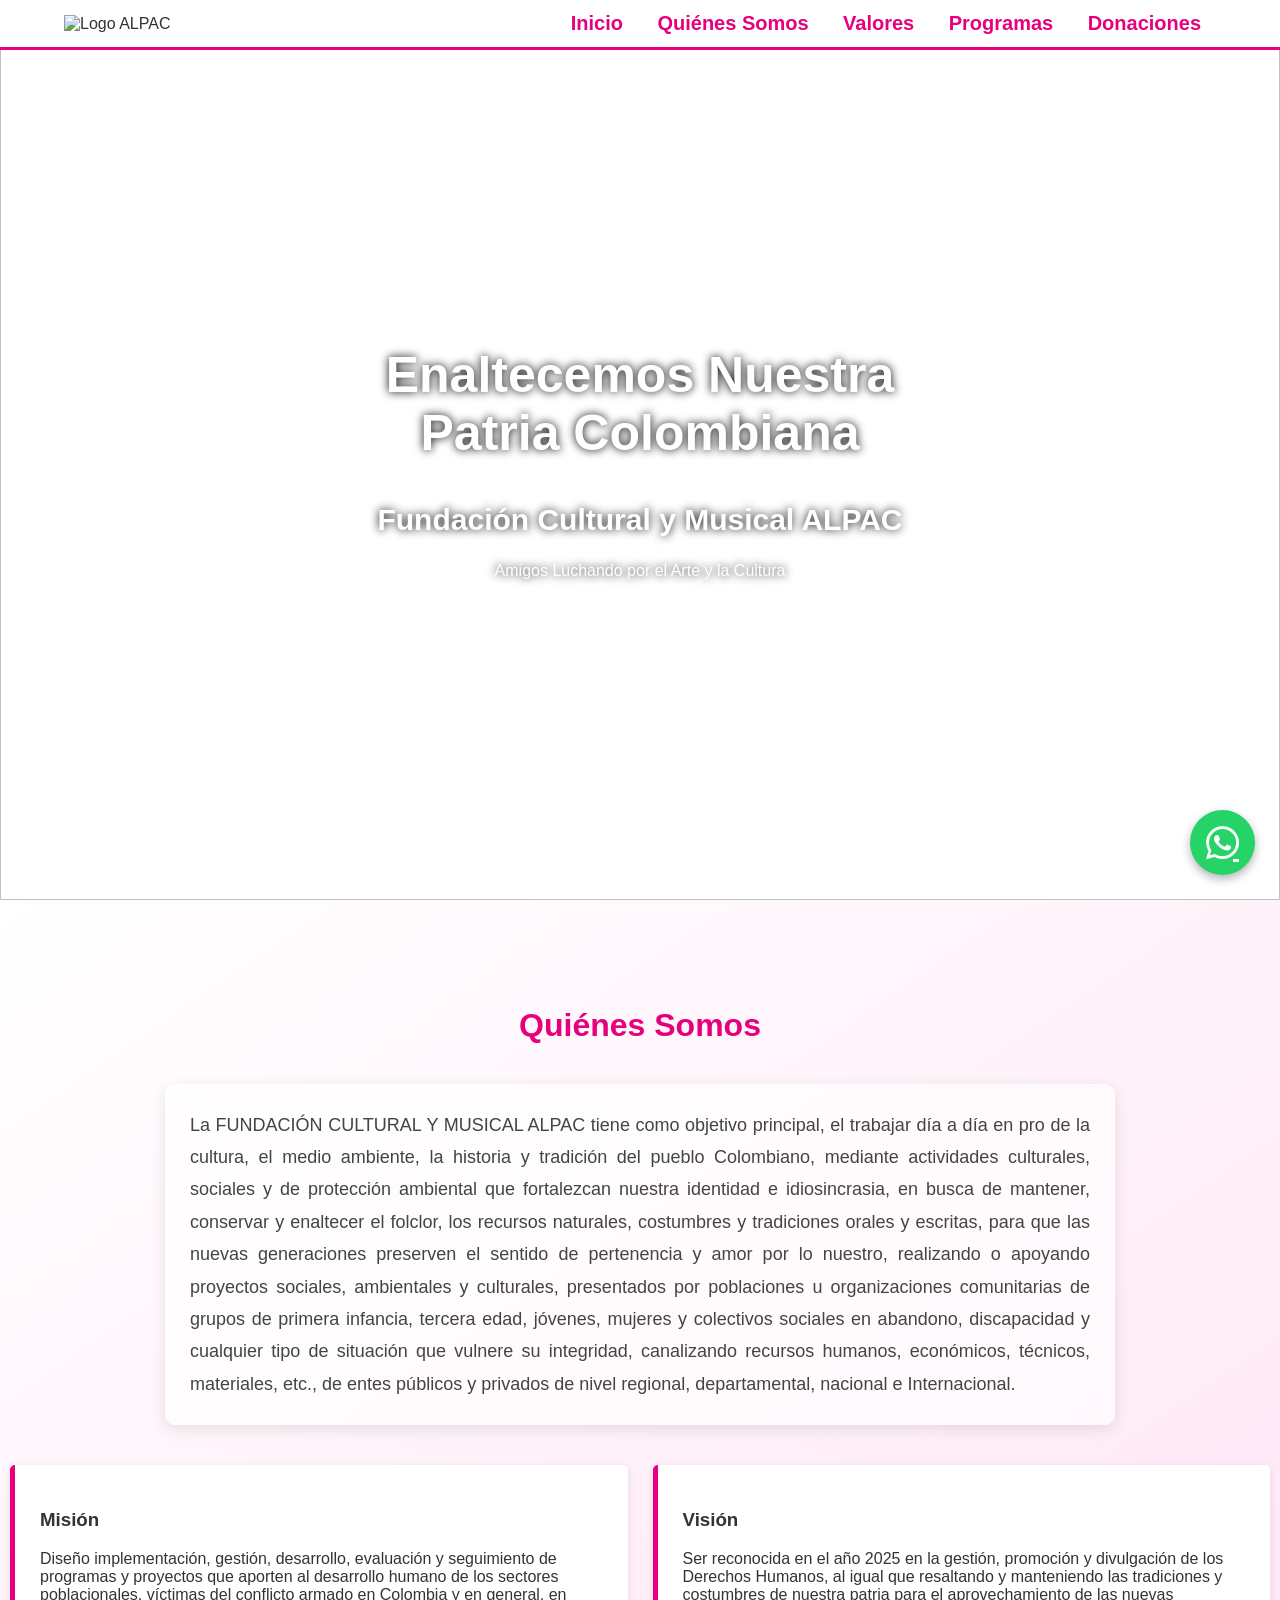
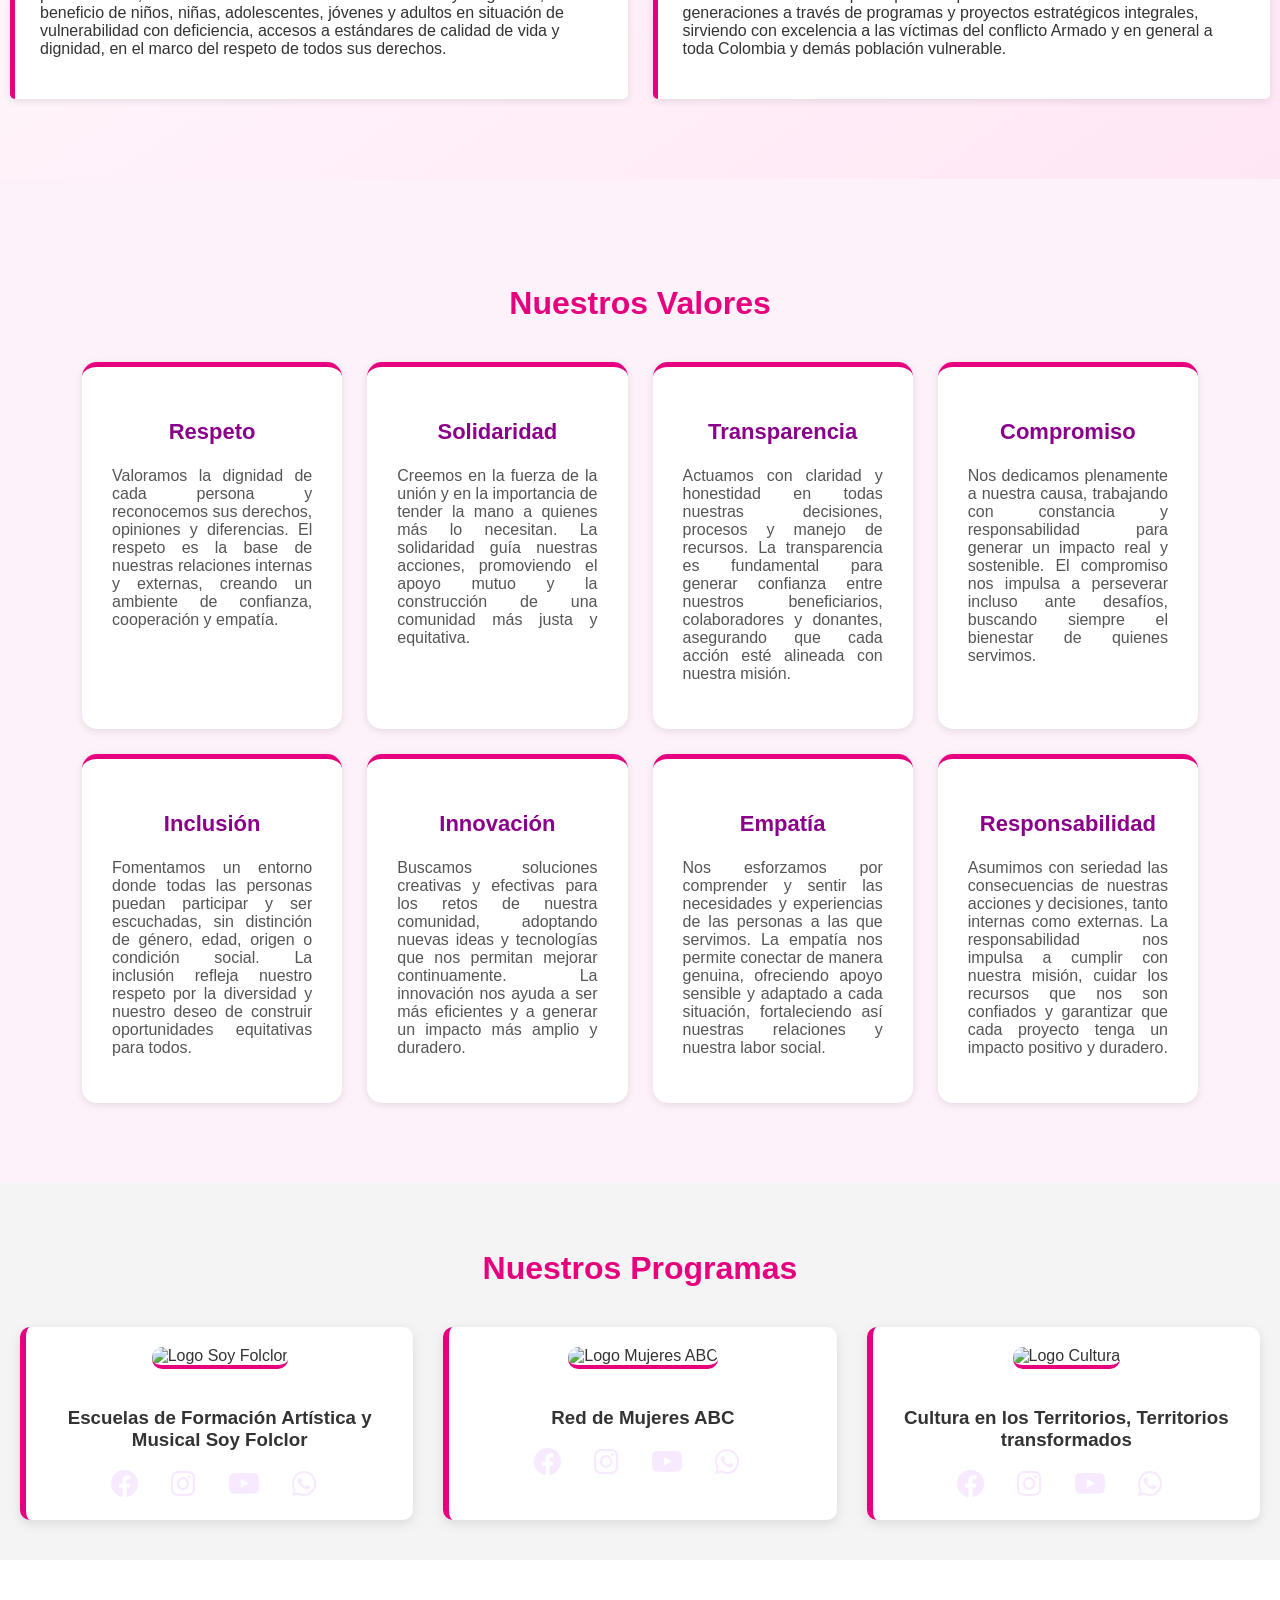
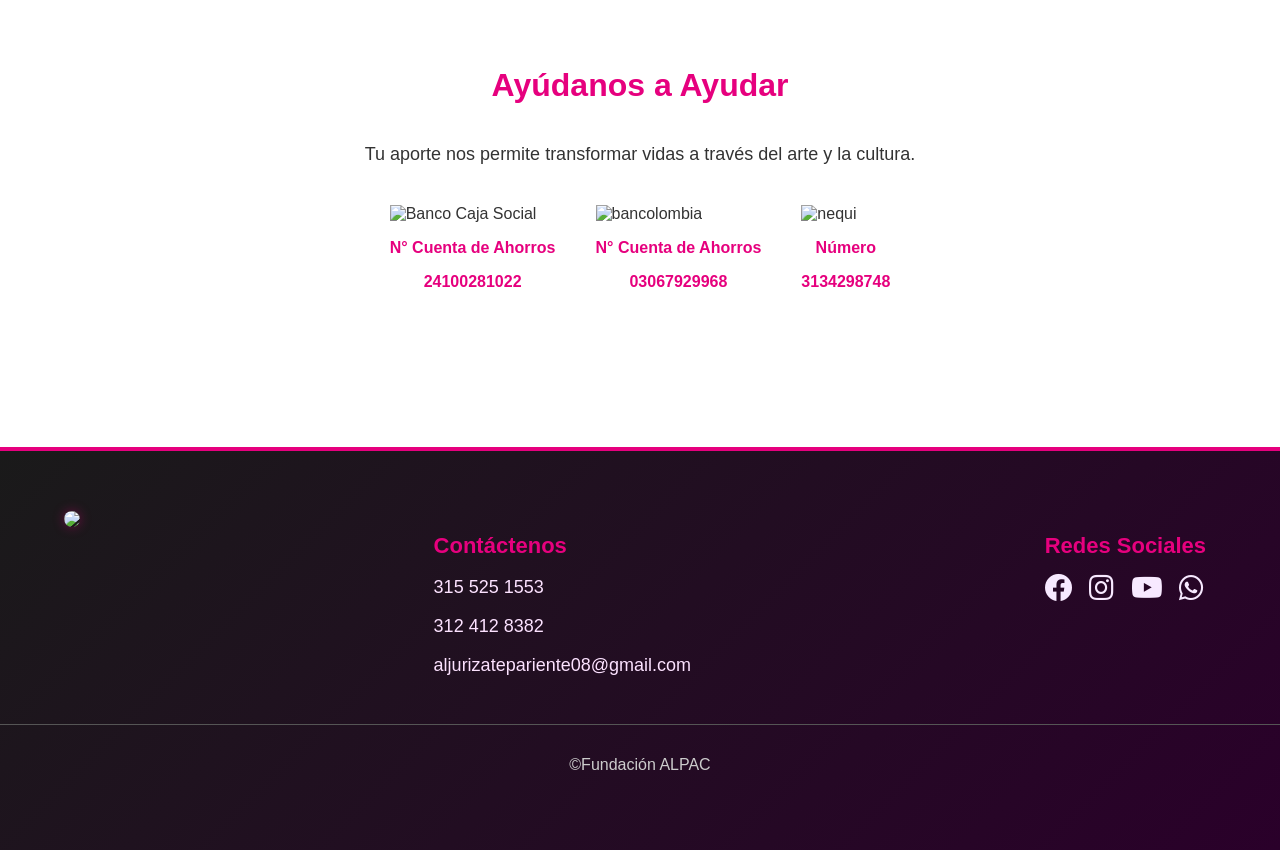
==== index.html @ 2940fb8e "Add files via upload" ====
<!DOCTYPE html>
<html lang="es">
<head>
    <meta charset="UTF-8">
    <title>Fundación Cultural y Musical ALPAC</title>

    <link rel="shortcut icon" href="imagenes/IMG-20240728-WA0086.jpg" type="image/x-icon">
    <link rel="stylesheet" href="css.css">
    <link rel="stylesheet" href="https://cdnjs.cloudflare.com/ajax/libs/font-awesome/5.15.4/css/all.min.css">
</head>

<body>

<!-- HEADER -->
<header class="header">
    <div class="container nav-container">
        <div class="nav-left">
            <img src="imagenes/logo.jpg" class="logo" alt="Logo ALPAC">
        </div>

        <nav>
            <a href="#hero">Inicio</a>
            <a href="#somos">Quiénes Somos</a>
            <a href="#valores">Valores</a>
            <a href="#programas">Programas</a>
            <a href="#donaciones">Donaciones</a>
        </nav>
    </div>
</header>

<!-- HERO ALPAC -->
<section id="hero" class="hero">
     <div class="slider">
        <div class="slide"><img src="Imagenes/foto1.jpg" alt=""></div>
        <div class="slide"><img src="Imagenes/foto2.jpg" alt=""></div>
        <div class="slide"><img src="Imagenes/foto3.jpg" alt=""></div>
        <div class="slide"><img src="Imagenes/foto4.jpg" alt=""></div>
        <div class="slide"><img src="Imagenes/foto5.jpg" alt=""></div>
        <div class="slide"><img src="Imagenes/foto6.jpg" alt=""></div>
    </div>

    <div class="hero-content">
        <h1>Enaltecemos Nuestra Patria Colombiana</h1>
        <h2>Fundación Cultural y Musical ALPAC</h2>
        <p>Amigos Luchando por el Arte y la Cultura</p>
    </div>
</section>

<!-- SOMOS ALPAC -->
<section id="somos" class="section">
    <div class="container">
        <h2 class="section-title">Quiénes Somos</h2>

        <p class="section-text">
            La FUNDACIÓN CULTURAL Y MUSICAL ALPAC tiene como objetivo principal, el trabajar día a día en pro de la cultura, el medio ambiente, la historia y tradición del pueblo Colombiano, mediante actividades culturales, sociales y de protección ambiental que fortalezcan nuestra identidad e idiosincrasia, en busca de mantener, conservar y enaltecer el folclor, los recursos naturales, costumbres y tradiciones orales y escritas, para que las nuevas generaciones preserven el sentido de pertenencia y amor por lo nuestro, realizando o apoyando proyectos sociales, ambientales y culturales, presentados por poblaciones u organizaciones comunitarias de grupos de primera infancia, tercera edad, jóvenes, mujeres y colectivos sociales en abandono, discapacidad y cualquier tipo de situación que vulnere su integridad, canalizando recursos humanos, económicos, técnicos, materiales, etc., de entes públicos y privados de nivel regional, departamental, nacional e Internacional.
        </p>
    </div>
    <div class="card-grid">
            <div class="card">
                <h3>Misión</h3>
                <p>Diseño implementación, gestión, desarrollo, evaluación y seguimiento de programas y proyectos que aporten al desarrollo humano de los sectores poblacionales, víctimas del conflicto armado en Colombia y en general, en beneficio de niños, niñas, adolescentes, jóvenes y adultos en situación de vulnerabilidad con deficiencia, accesos a estándares de calidad de vida y dignidad, en el marco del respeto de todos sus derechos.</p>
            </div>
            <div class="card">
                <h3>Visión</h3>
                <p>Ser reconocida en el año 2025 en la gestión, promoción y divulgación de los Derechos Humanos, al igual que resaltando y manteniendo las tradiciones y costumbres de nuestra patria para el aprovechamiento de las nuevas generaciones a través de  programas y proyectos estratégicos integrales, sirviendo con excelencia a las víctimas del conflicto Armado y en general a toda Colombia y demás población vulnerable.</p>
            </div>

            
    </div>
</section>

<!-- VALORES ALPAC -->
<section id="valores" class="section bg-light">
    <div class="container">
        <h2 class="section-title">Nuestros Valores</h2>

        <div class="card-grid">

            <div class="card">
                <h3>Respeto</h3>
                <p>Valoramos la dignidad de cada persona y reconocemos sus derechos, opiniones y diferencias. El respeto es la base de nuestras relaciones internas y externas, creando un ambiente de confianza, cooperación y empatía.</p>
            </div>

            <div class="card">
                <h3>Solidaridad</h3>
                <p>Creemos en la fuerza de la unión y en la importancia de tender la mano a quienes más lo necesitan. La solidaridad guía nuestras acciones, promoviendo el apoyo mutuo y la construcción de una comunidad más justa y equitativa.</p>
            </div>

            <div class="card">
                <h3>Transparencia</h3>
                <p>Actuamos con claridad y honestidad en todas nuestras decisiones, procesos y manejo de recursos. La transparencia es fundamental para generar confianza entre nuestros beneficiarios, colaboradores y donantes, asegurando que cada acción esté alineada con nuestra misión.</p>
            </div>

            <div class="card">
                <h3>Compromiso</h3>
                <p>Nos dedicamos plenamente a nuestra causa, trabajando con constancia y responsabilidad para generar un impacto real y sostenible. El compromiso nos impulsa a perseverar incluso ante desafíos, buscando siempre el bienestar de quienes servimos.</p>
            </div>

            <div class="card">
                <h3>Inclusión</h3>
                <p>Fomentamos un entorno donde todas las personas puedan participar y ser escuchadas, sin distinción de género, edad, origen o condición social. La inclusión refleja nuestro respeto por la diversidad y nuestro deseo de construir oportunidades equitativas para todos.</p>
            </div>

            <div class="card">
                <h3>Innovación</h3>
                <p>Buscamos soluciones creativas y efectivas para los retos de nuestra comunidad, adoptando nuevas ideas y tecnologías que nos permitan mejorar continuamente. La innovación nos ayuda a ser más eficientes y a generar un impacto más amplio y duradero.</p>
            </div>

            <div class="card">
                <h3>Empatía</h3>
                <p>Nos esforzamos por comprender y sentir las necesidades y experiencias de las personas a las que servimos. La empatía nos permite conectar de manera genuina, ofreciendo apoyo sensible y adaptado a cada situación, fortaleciendo así nuestras relaciones y nuestra labor social.</p>
            </div>

            <div class="card">
                <h3>Responsabilidad</h3>
                <p>Asumimos con seriedad las consecuencias de nuestras acciones y decisiones, tanto internas como externas. La responsabilidad nos impulsa a cumplir con nuestra misión, cuidar los recursos que nos son confiados y garantizar que cada proyecto tenga un impacto positivo y duradero.</p>
            </div>

        </div>
    </div>
</section>

<!-- Programas -->
<section id="programas" class="section bg-light">
    <h2 class="section-title">Nuestros Programas</h2>
    <div class="card-grid">

        <div class="card">
            <img src="imagenes/soyfolclor.jpg" alt="Logo Soy Folclor" class="programa-logo">
            <h3>Escuelas de Formación Artística y Musical Soy Folclor</h3>
            <div class="social-icons">
                <a href="https://www.facebook.com/people/SoyFolclor/100065532488056/" target="_blank"><i class="fab fa-facebook"></i></a>
                <a href="https://www.instagram.com/soyfolclor/" target="_blank"><i class="fab fa-instagram"></i></a>
                <a href="https://www.youtube.com/@fundacionculturalymusicala6155" target="_blank"><i class="fab fa-youtube"></i></a>
                <a href="https://wa.me/3155251553?text=Hola" target="_blank"><i class="fab fa-whatsapp"></i></a>
            </div>
        </div>
        <div class="card">
            <img src="imagenes/MUJERESABC.jpeg" alt="Logo Mujeres ABC" class="programa-logo">
            <h3>Red de Mujeres ABC</h3>
            <div class="social-icons">
                <a href="https://www.facebook.com/reddemujeresabc" target="_blank"><i class="fab fa-facebook"></i></a>
                <a href="https://www.instagram.com/milenatorrespaez" target="_blank"><i class="fab fa-instagram"></i></a>
                <a href="https://www.youtube.com/@fundacionculturalymusicala6155" target="_blank"><i class="fab fa-youtube"></i></a>
                <a href="https://wa.me/3124128382?text=Hola" target="_blank"><i class="fab fa-whatsapp"></i></a>
            </div>
        </div>

        <div class="card">
            <img src="imagenes/cultura.jpeg" alt="Logo Cultura" class="programa-logo">
            <h3>Cultura en los Territorios, Territorios transformados</h3>
            <div class="social-icons">
                <a href="https://www.facebook.com/fundacionalpac/" target="_blank"><i class="fab fa-facebook"></i></a>
                <a href="https://www.instagram.com/fundacionalpac/c" target="_blank"><i class="fab fa-instagram"></i></a>
                <a href="https://www.youtube.com/@fundacionculturalymusicala6155" target="_blank"><i class="fab fa-youtube"></i></a>
                <a href="https://wa.me/3155251553?text=Hola" target="_blank"><i class="fab fa-whatsapp"></i></a>
            </div>
        </div>
    </div>
    </div>
</section>



<!-- DONACIONES -->
<section id="donaciones" class="section">
    <div class="container">
        <h2 class="section-title">Ayúdanos a Ayudar</h2>

        <p class="donar-text">Tu aporte nos permite transformar vidas a través del arte y la cultura.</p>

        <div class="donaciones-grid">

            <a class="donar-option">
                <img src="imagenes/banco.png" alt="Banco Caja Social">
                <p>N° Cuenta de Ahorros</p>
                <p>24100281022</p>
            </a>

            <a class="donar-option">
                <img src="imagenes/bancolombia.jpg" alt="bancolombia">
                <p>N° Cuenta de Ahorros</p>
                <p>03067929968</p>
            </a>

            <a class="donar-option">
                <img src="imagenes/nequi.jpg" alt="nequi">
                <p>Número</p>
                <p>3134298748</p>
            </a>

        </div>
    </div>
</section>

<!-- FOOTER ALPAC -->
<footer class="footer">
    <div class="container footer-grid">
        
        <div class="footer-block">
            <img src="imagenes/logo.jpg" class="footer-logo">
        </div>

        <div class="footer-block">
            <h3>Contáctenos</h3>
            <p>315 525 1553</p>
            <p>312 412 8382</p>
            <p><a href="mailto:aljurizatepariente08@gmail.com">aljurizatepariente08@gmail.com</a></p>
        </div>

        <div class="footer-block">
            <h3>Redes Sociales</h3>
            <div class="social-icons">
                <a href="https://www.facebook.com/fundacionalpac/" target="_blank"><i class="fab fa-facebook"></i></a>
                <a href="https://www.instagram.com/fundacionalpac/c" target="_blank"><i class="fab fa-instagram"></i></a>
                <a href="https://www.youtube.com/@fundacionculturalymusicala6155" target="_blank"><i class="fab fa-youtube"></i></a>
                <a href="https://wa.me/3155251553?text=Hola" target="_blank"><i class="fab fa-whatsapp"></i></a>
            </div>
        </div>

    </div>

    <div class="footer-bottom">
        <p>©Fundación ALPAC</p>
    </div>
    <a href="https://wa.me/3155251553?text=Hola%20quiero%20más%20información" 
   class="whatsapp-float" target="_blank">
    <i class="fab fa-whatsapp"></i>
    </a>
</footer>

</body>
</html>
---- css.css ----
/* === ESTILOS ALPAC - ESQUEMA FUXIA === */

/* General */
body {
    margin: 0;
    font-family: Arial, sans-serif;
    color: #333;
}

.container {
    width: 90%;
    max-width: 1200px;
    margin: auto;
}

.section {
    padding: 80px 0;
    scroll-margin-top: 100px;
}

.bg-light {
    background: #F4F4F4;
}

/* --- HEADER --- */
.header {
    background: white;
    border-bottom: 3px solid #E6007E; /* fucsia */
    position: fixed;
    width: 100%;
    z-index: 1000;
}

.nav-container {
    display: flex;
    justify-content: space-between;
    align-items: center;
    padding: 12px 0;
}

.nav-left {
    display: flex;
    align-items: center;
}

.logo {
    width: 40vw;
    max-width: 200px;
}

.title {
    font-size: 20px;
    font-weight: bold;
    color: #E6007E; /* fucsia */
}

/* --- NAV --- */
nav a {
    margin: 0 15px;
    text-decoration: none;
    color: #E6007E; /* fucsia */
    font-weight: bold;
    font-size: 20px;
}

/* --- Buttons --- */
.btn-header, .btn-hero {
    padding: 10px 20px;
    background: #E6007E; /* fucsia */
    color: #FFF; /* texto blanco */
    font-weight: bold;
    border-radius: 5px;
    text-decoration: none;
}

/* --- HERO --- */
.hero {
    position: relative;
    height: 100vh;
    overflow: hidden;
}

.hero-video {
    position: absolute;
    top: 50%;
    left: 50%;
    width: 100%;
    height: 100%;
    object-fit: cover; /* Ajusta el video al tamaño del contenedor */
    transform: translate(-50%, -50%);
    z-index: 0; /* Detrás del contenido */
}

.hero-content {
    position: relative;
    z-index: 1; /* Encima del video */
    text-shadow: 2px 2px 5px #8B008B;
}

.hero h1 {
    font-size: 50px;
}

.hero h2 {
    font-size: 30px;
}

.btn-hero {
    margin-top: 25px;
    font-size: 18px;
}

/* --- TITULOS --- */
.section-title {
    text-align: center;
    font-size: 32px;
    color: #E6007E; /* fucsia */
    margin-bottom: 40px;
}

/* --- VALORES (CARDS) --- */
.card-grid {
    display: grid;
    grid-template-columns: repeat(auto-fit, minmax(250px, 1fr));
    gap: 25px;
}

.card {
    background: white;
    padding: 25px;
    border-left: 8px solid #E6007E; /* fucsia */
    border-radius: 5px;
    box-shadow: 0 2px 8px rgba(0,0,0,0.1);
}

/* --- PROGRAMAS --- */
/* Contenedor principal */
#nuestros-programas {
    color: #fff;
    text-align: center;
    background-color: #8B008B; /* violeta oscuro */
    padding: 60px 20px;
}

/* Contenedor interno */
#nuestros-programas .container {
    max-width: 1200px;
    margin: 0 auto;
    display: flex;
    flex-direction: column;
    gap: 40px;
}

/* Título principal */
#nuestros-programas h2 {
    font-size: 3.5em;
    color: #E6007E; /* fucsia */
    margin-bottom: 40px;
    font-family: 'Protest Guerrilla', sans-serif;
}

/* Subtítulos */
#nuestros-programas h3 {
    font-size: 2em;
    color: #8B008B; /* violeta */
    margin-bottom: 20px;
    font-family: 'Reboto', sans-serif;
}

/* Párrafos */
#nuestros-programas p {
    font-size: 1.2em;
    color: #FFF; /* blanco */
    line-height: 1.8em;
    text-align: justify;
    margin-bottom: 20px;
}

/* Contenedor que alinea las tarjetas en fila */
#programas {
    background-color: #F4F4F4; /* gris claro */
    padding: 40px 20px;
}

#programas .card-grid {
    display: grid;
    grid-template-columns: repeat(auto-fit, minmax(280px, 1fr));
    gap: 30px;
}

/* Cada tarjeta */
#programas .card {
    background: white;
    border-radius: 10px;
    box-shadow: 0 4px 12px rgba(0,0,0,0.1);
    padding: 20px;
    display: flex;
    flex-direction: column;
    align-items: center;
    text-align: center;
    transition: transform 0.3s ease, box-shadow 0.3s ease;
    cursor: pointer;
    min-width: 300px;
    border-left: 6px solid #E6007E; /* fucsia */
}

/* Efecto hover para dar interactividad */
#programas .card:hover {
    transform: translateY(-8px);
    box-shadow: 0 8px 20px rgba(230,0,126,0.3); /* sombra fucsia */
}

/* Imagen en la tarjeta */
#programas .card img {
    max-width: 100%;
    height: auto;
    max-height: 280px;
    margin-bottom: 20px;
    border-bottom: 4px solid #E6007E; /* fucsia */
    border-radius: 10px;
}

/* Título de la tarjeta */
#programas .card h2 {
    font-size: 1.4rem;
    color: #E6007E; /* fucsia */
    margin-bottom: 15px;
}

/* Contenedor de iconos sociales */
#programas .social-icons {
    display: flex;
    justify-content: center;
    gap: 20px;
}

/* Iconos */
#programas .social-icons a {
    color: #8B008B; /* violeta */
    font-size: 24px;
    transition: color 0.3s ease;
}

#programas .social-icons a:hover {
    color: #E6007E; /* fucsia */
}

/* --- DONACIONES --- */
.donar-text {
    text-align: center;
    font-size: 18px;
    margin-bottom: 40px;
}

.donaciones-grid {
    display: flex;
    justify-content: center;
    gap: 40px;
    flex-wrap: wrap;
}

.donar-option img {
    width: 160px;
}

.donar-option p {
    text-align: center;
    font-weight: bold;
    color: #E6007E; /* fucsia */
}

/* --- FOOTER --- */
.footer {
    background: linear-gradient(135deg, #1a1a1a, #2a002a);
    color: #f7e9ff;
    padding: 60px 0;
    margin-top: 60px;
    border-top: 4px solid #E6007E;
}

.footer-grid {
    display: flex;
    justify-content: space-between;
    flex-wrap: wrap;
    gap: 40px;
}

.footer-block h3 {
    color: #E6007E;
    font-size: 22px;
    margin-bottom: 15px;
}

.footer-block p,
.footer-block a {
    font-size: 18px;
    color: #fce2ff;  /* más claro y visible */
    text-decoration: none;
}

.footer-block a:hover {
    color: #ffffff;
    text-decoration: underline;
}

.footer-logo {
    width: 180px;
    border-radius: 10px;
    box-shadow: 0px 0px 12px rgba(230, 0, 126, 0.4);
}

.social-icons i {
    font-size: 28px;
    margin-right: 12px;
    color: #f7e9ff;
    transition: 0.3s ease;
}

.social-icons i:hover {
    color: #E6007E;
    transform: scale(1.2);
}

/* Línea inferior */
.footer-bottom {
    text-align: center;
    margin-top: 30px;
    border-top: 1px solid #555;
    padding-top: 15px;
    color: #ccc;
    font-size: 16px;
}

.slider {
    position: absolute;
    top: 0;
    left: 0;
    width: 100%;
    height: 100%;
    display: flex;
    animation: slide 18s infinite;
}

.slide {
    min-width: 100%;
    height: 100%;
}

.slide img {
    width: 100%;
    height: 100%;
    object-fit: cover;
}

/* Animación del slider */
@keyframes slide {
    0%   { transform: translateX(0%); }
    16.66%  { transform: translateX(-100%); }
    33.33%  { transform: translateX(-200%); }
    50%  { transform: translateX(-300%); }
    66.66%  { transform: translateX(-400%); }
    83.33%  { transform: translateX(-500%); }
    100% { transform: translateX(0%); }
}

/* Texto encima */
.hero-content {
    position: absolute;
    top: 50%;
    left: 50%;
    transform: translate(-50%, -50%);
    text-align: center;
    color: white;
    text-shadow: 0 0 10px black;
}

/* BOTÓN WHATSAPP FLOTANTE */
.whatsapp-float {
    position: fixed;
    width: 65px;
    height: 65px;
    bottom: 25px;
    right: 25px;
    background-color: #25D366;
    color: white;
    border-radius: 50%;
    text-align: center;
    font-size: 38px;
    display: flex;
    justify-content: center;
    align-items: center;
    box-shadow: 0px 4px 10px rgba(0,0,0,0.3);
    z-index: 999;
    transition: transform 0.3s ease, box-shadow 0.3s ease;
}

.whatsapp-float:hover {
    transform: scale(1.12);
    box-shadow: 0 0 15px rgba(37,211,102,0.7);
}

#somos {
    background: linear-gradient(to bottom right, #fff, #ffe6f5);
    padding: 80px 10px;
}

#somos .section-text {
    font-size: 18px;
    line-height: 1.8;
    text-align: justify;
    max-width: 900px;
    margin: auto;
    color: #444;
    background: rgba(255,255,255,0.7);
    padding: 25px;
    border-radius: 10px;
    box-shadow: 0 4px 15px rgba(0,0,0,0.1);
}

#somos .card-grid {
    margin-top: 40px;
}

#somos .card {
    border-left: 5px solid #E6007E;
    transition: transform .3s ease, box-shadow .3s ease;
}

#somos .card:hover {
    transform: translateY(-6px);
    box-shadow: 0 10px 20px rgba(230,0,126,0.3);
}


#valores {
    background: #fdf2fa;
    padding: 80px 20px;
}

#valores .card-grid {
    grid-template-columns: repeat(auto-fit, minmax(260px, 1fr));
}

#valores .card {
    border-left: none;
    border-top: 5px solid #E6007E;
    border-radius: 15px;
    padding: 30px;
    transition: all .3s ease;
    background: white;
}

#valores .card h3 {
    color: #8B008B;
    text-align: center;
    font-size: 22px;
}

#valores .card p {
    text-align: justify;
    color: #555;
}

#valores .card:hover {
    transform: translateY(-8px) scale(1.03);
    box-shadow: 0 10px 25px rgba(230,0,126,0.3);
}

/* Para tablets y móviles */
@media (max-width: 768px) {
    nav a {
        font-size: 16px;
        margin: 0 10px;
    }

    .hero h1 {
        font-size: 36px;
    }

    .hero h2 {
        font-size: 24px;
    }

    .card-grid {
        grid-template-columns: 1fr; /* tarjetas en columna */
        gap: 20px;
    }

    .nav-container {
        flex-direction: column;
        align-items: flex-start;
    }
}


/* Para móviles pequeños */
@media (max-width: 480px) {
    .btn-header, .btn-hero {
        padding: 8px 16px;
        font-size: 14px;
    }

    .section-title {
        font-size: 24px;
    }

    .hero h1 {
        font-size: 28px;
    }

    .hero h2 {
        font-size: 18px;
    }
}
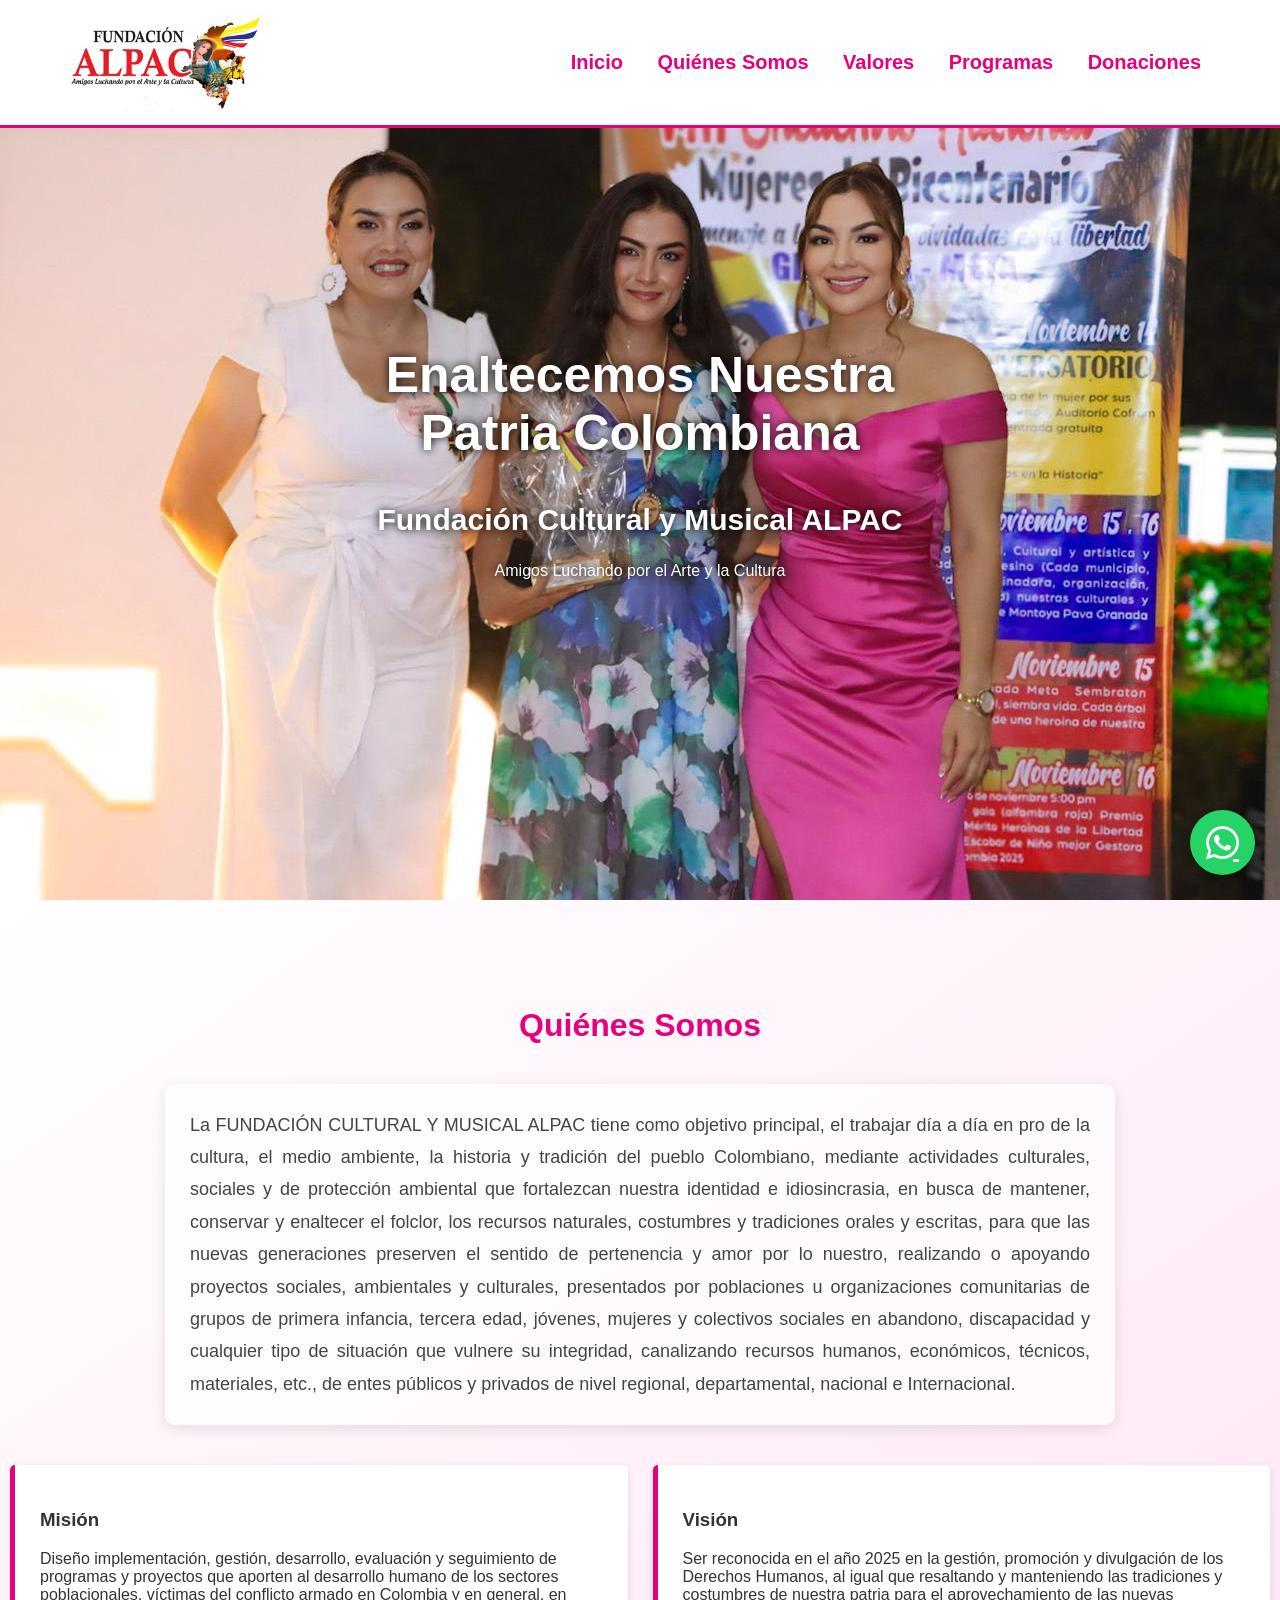
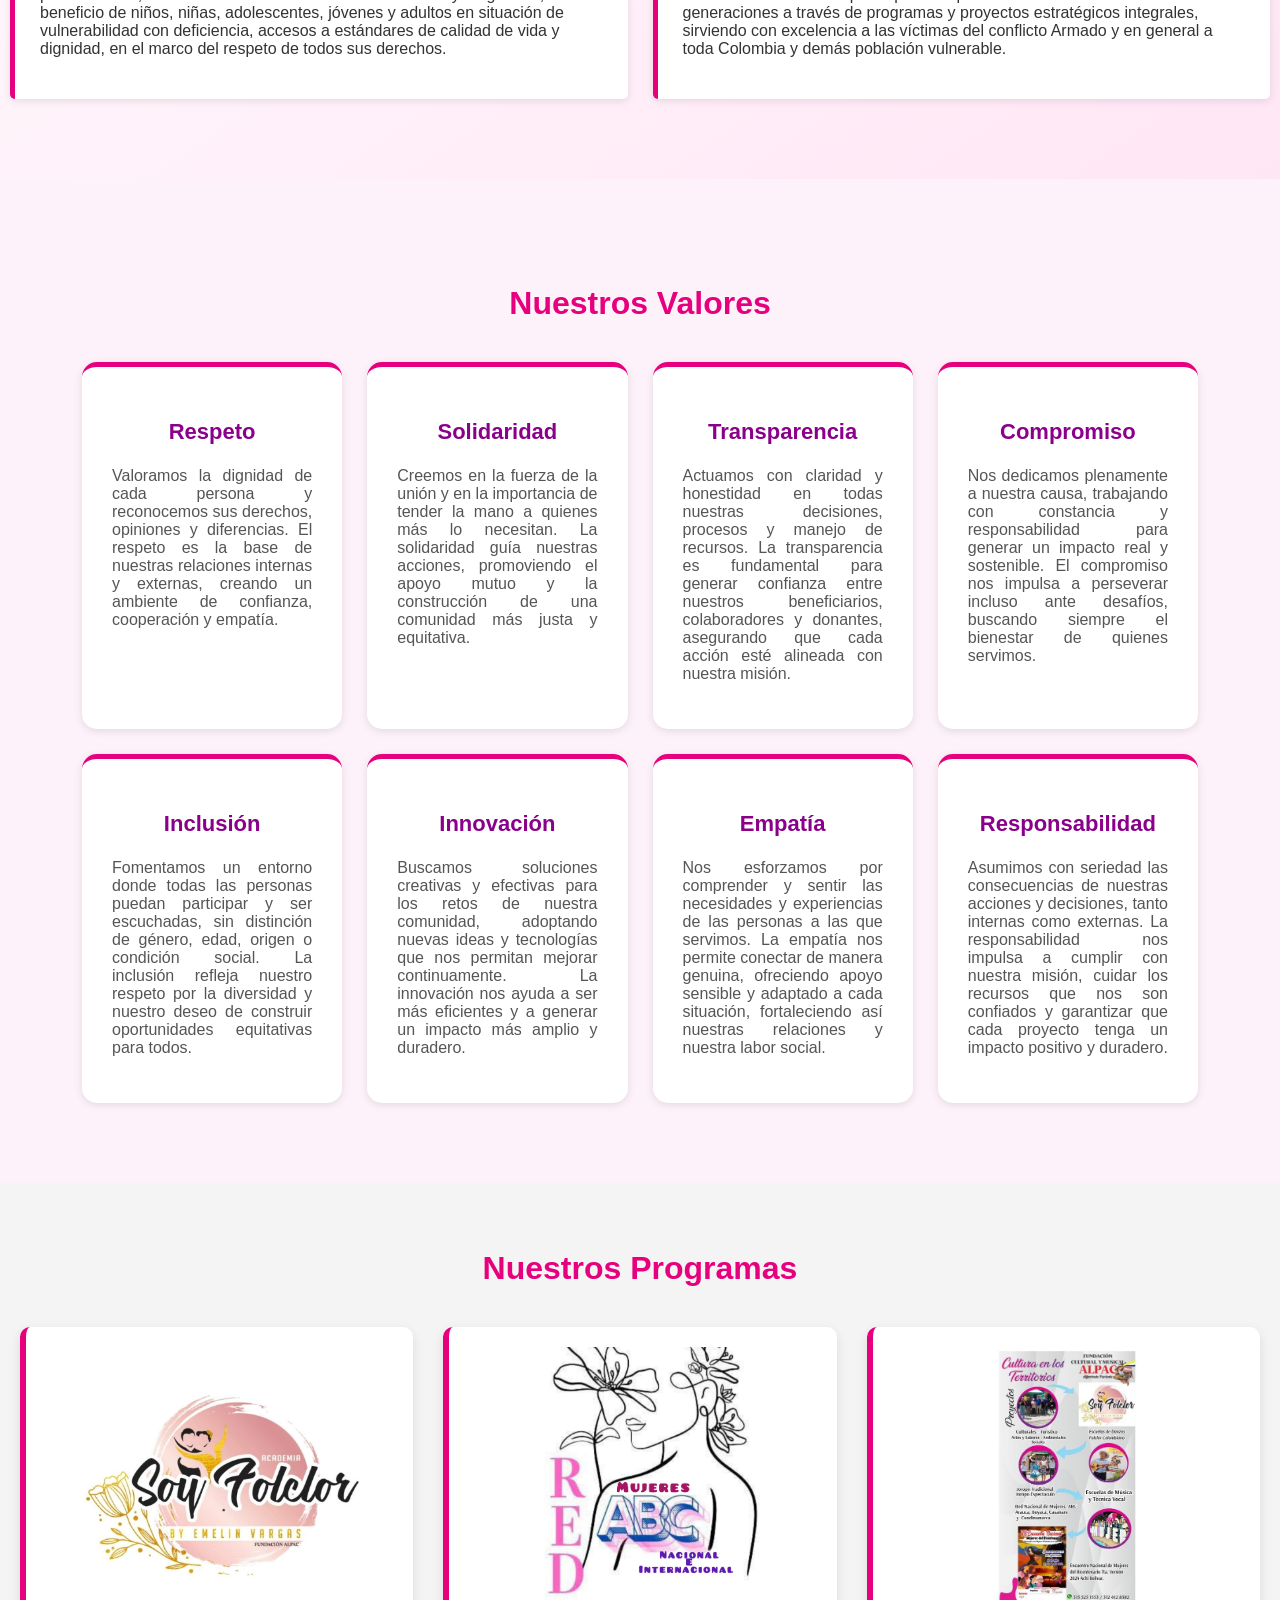
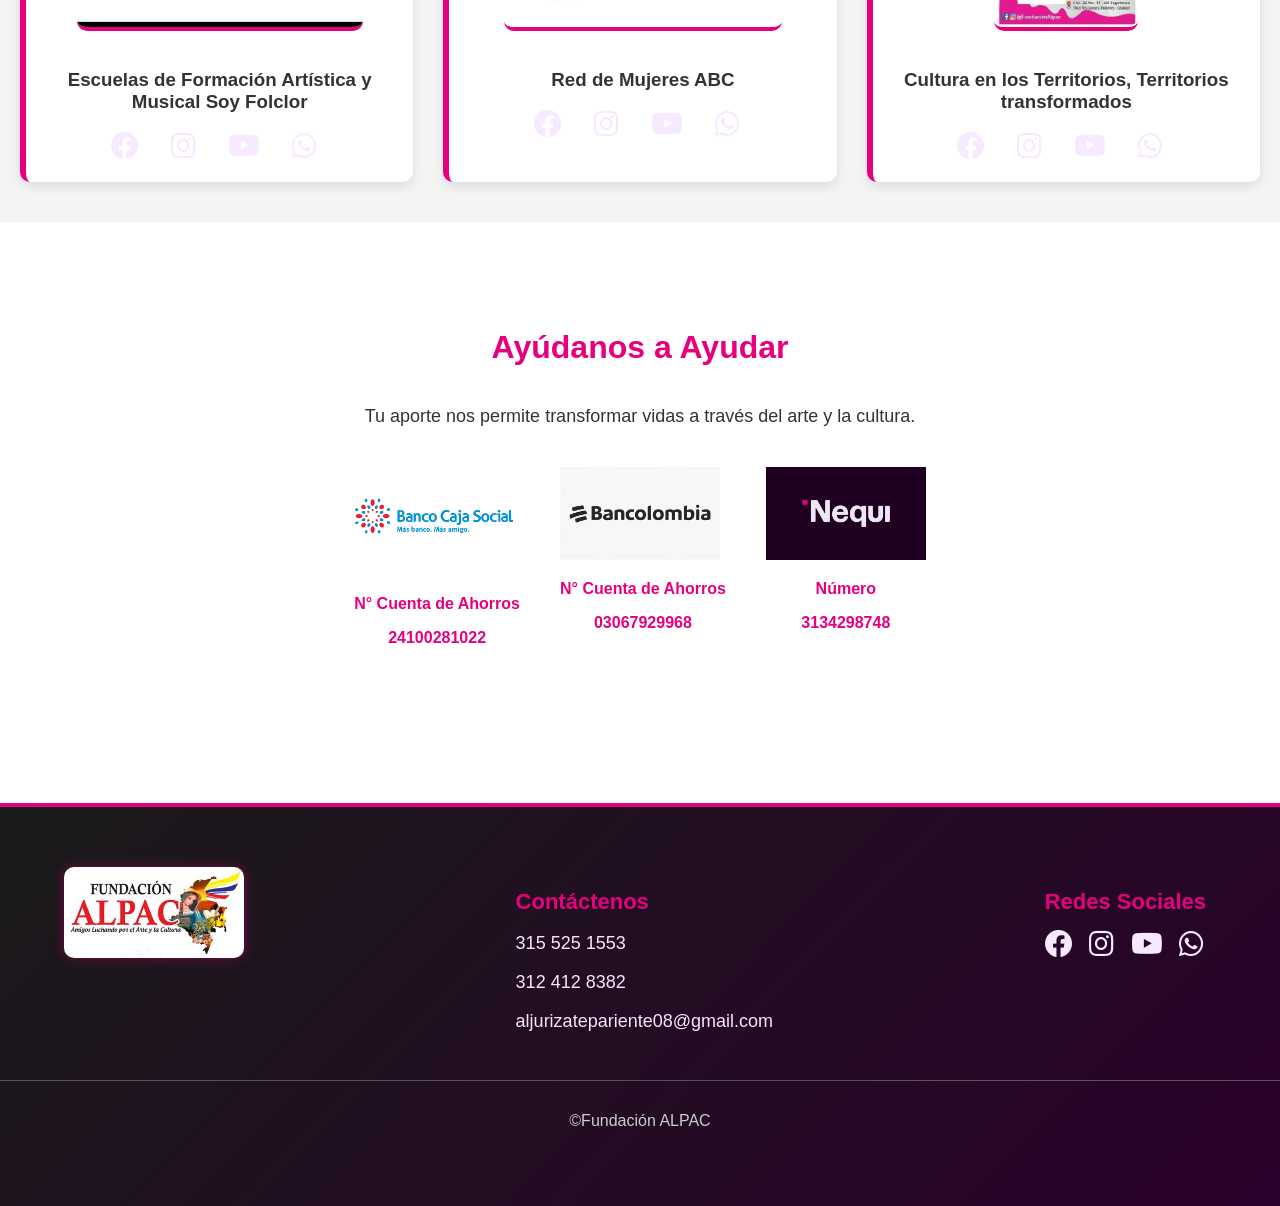
==== commit ed005491: "Update index.html" ====
--- a/index.html
+++ b/index.html
@@ -15,7 +15,7 @@
 <header class="header">
     <div class="container nav-container">
         <div class="nav-left">
-            <img src="imagenes/logo.jpg" class="logo" alt="Logo ALPAC">
+            <img src="logo.jpg" class="logo" alt="Logo ALPAC">
         </div>
 
         <nav>
@@ -31,12 +31,12 @@
 <!-- HERO ALPAC -->
 <section id="hero" class="hero">
      <div class="slider">
-        <div class="slide"><img src="Imagenes/foto1.jpg" alt=""></div>
-        <div class="slide"><img src="Imagenes/foto2.jpg" alt=""></div>
-        <div class="slide"><img src="Imagenes/foto3.jpg" alt=""></div>
-        <div class="slide"><img src="Imagenes/foto4.jpg" alt=""></div>
-        <div class="slide"><img src="Imagenes/foto5.jpg" alt=""></div>
-        <div class="slide"><img src="Imagenes/foto6.jpg" alt=""></div>
+        <div class="slide"><img src="foto1.jpg" alt=""></div>
+        <div class="slide"><img src="foto2.jpg" alt=""></div>
+        <div class="slide"><img src="foto3.jpg" alt=""></div>
+        <div class="slide"><img src="foto4.jpg" alt=""></div>
+        <div class="slide"><img src="foto5.jpg" alt=""></div>
+        <div class="slide"><img src="foto6.jpg" alt=""></div>
     </div>
 
     <div class="hero-content">
@@ -126,7 +126,7 @@
     <div class="card-grid">
 
         <div class="card">
-            <img src="imagenes/soyfolclor.jpg" alt="Logo Soy Folclor" class="programa-logo">
+            <img src="soyfolclor.jpg" alt="Logo Soy Folclor" class="programa-logo">
             <h3>Escuelas de Formación Artística y Musical Soy Folclor</h3>
             <div class="social-icons">
                 <a href="https://www.facebook.com/people/SoyFolclor/100065532488056/" target="_blank"><i class="fab fa-facebook"></i></a>
@@ -136,7 +136,7 @@
             </div>
         </div>
         <div class="card">
-            <img src="imagenes/MUJERESABC.jpeg" alt="Logo Mujeres ABC" class="programa-logo">
+            <img src="MUJERESABC.jpeg" alt="Logo Mujeres ABC" class="programa-logo">
             <h3>Red de Mujeres ABC</h3>
             <div class="social-icons">
                 <a href="https://www.facebook.com/reddemujeresabc" target="_blank"><i class="fab fa-facebook"></i></a>
@@ -147,7 +147,7 @@
         </div>
 
         <div class="card">
-            <img src="imagenes/cultura.jpeg" alt="Logo Cultura" class="programa-logo">
+            <img src="cultura.jpeg" alt="Logo Cultura" class="programa-logo">
             <h3>Cultura en los Territorios, Territorios transformados</h3>
             <div class="social-icons">
                 <a href="https://www.facebook.com/fundacionalpac/" target="_blank"><i class="fab fa-facebook"></i></a>
@@ -172,19 +172,19 @@
         <div class="donaciones-grid">
 
             <a class="donar-option">
-                <img src="imagenes/banco.png" alt="Banco Caja Social">
+                <img src="banco.png" alt="Banco Caja Social">
                 <p>N° Cuenta de Ahorros</p>
                 <p>24100281022</p>
             </a>
 
             <a class="donar-option">
-                <img src="imagenes/bancolombia.jpg" alt="bancolombia">
+                <img src="bancolombia.jpg" alt="bancolombia">
                 <p>N° Cuenta de Ahorros</p>
                 <p>03067929968</p>
             </a>
 
             <a class="donar-option">
-                <img src="imagenes/nequi.jpg" alt="nequi">
+                <img src="nequi.jpg" alt="nequi">
                 <p>Número</p>
                 <p>3134298748</p>
             </a>
@@ -198,7 +198,7 @@
     <div class="container footer-grid">
         
         <div class="footer-block">
-            <img src="imagenes/logo.jpg" class="footer-logo">
+            <img src="logo.jpg" class="footer-logo">
         </div>
 
         <div class="footer-block">
@@ -230,4 +230,5 @@
 </footer>
 
 </body>
-</html>+
+</html>
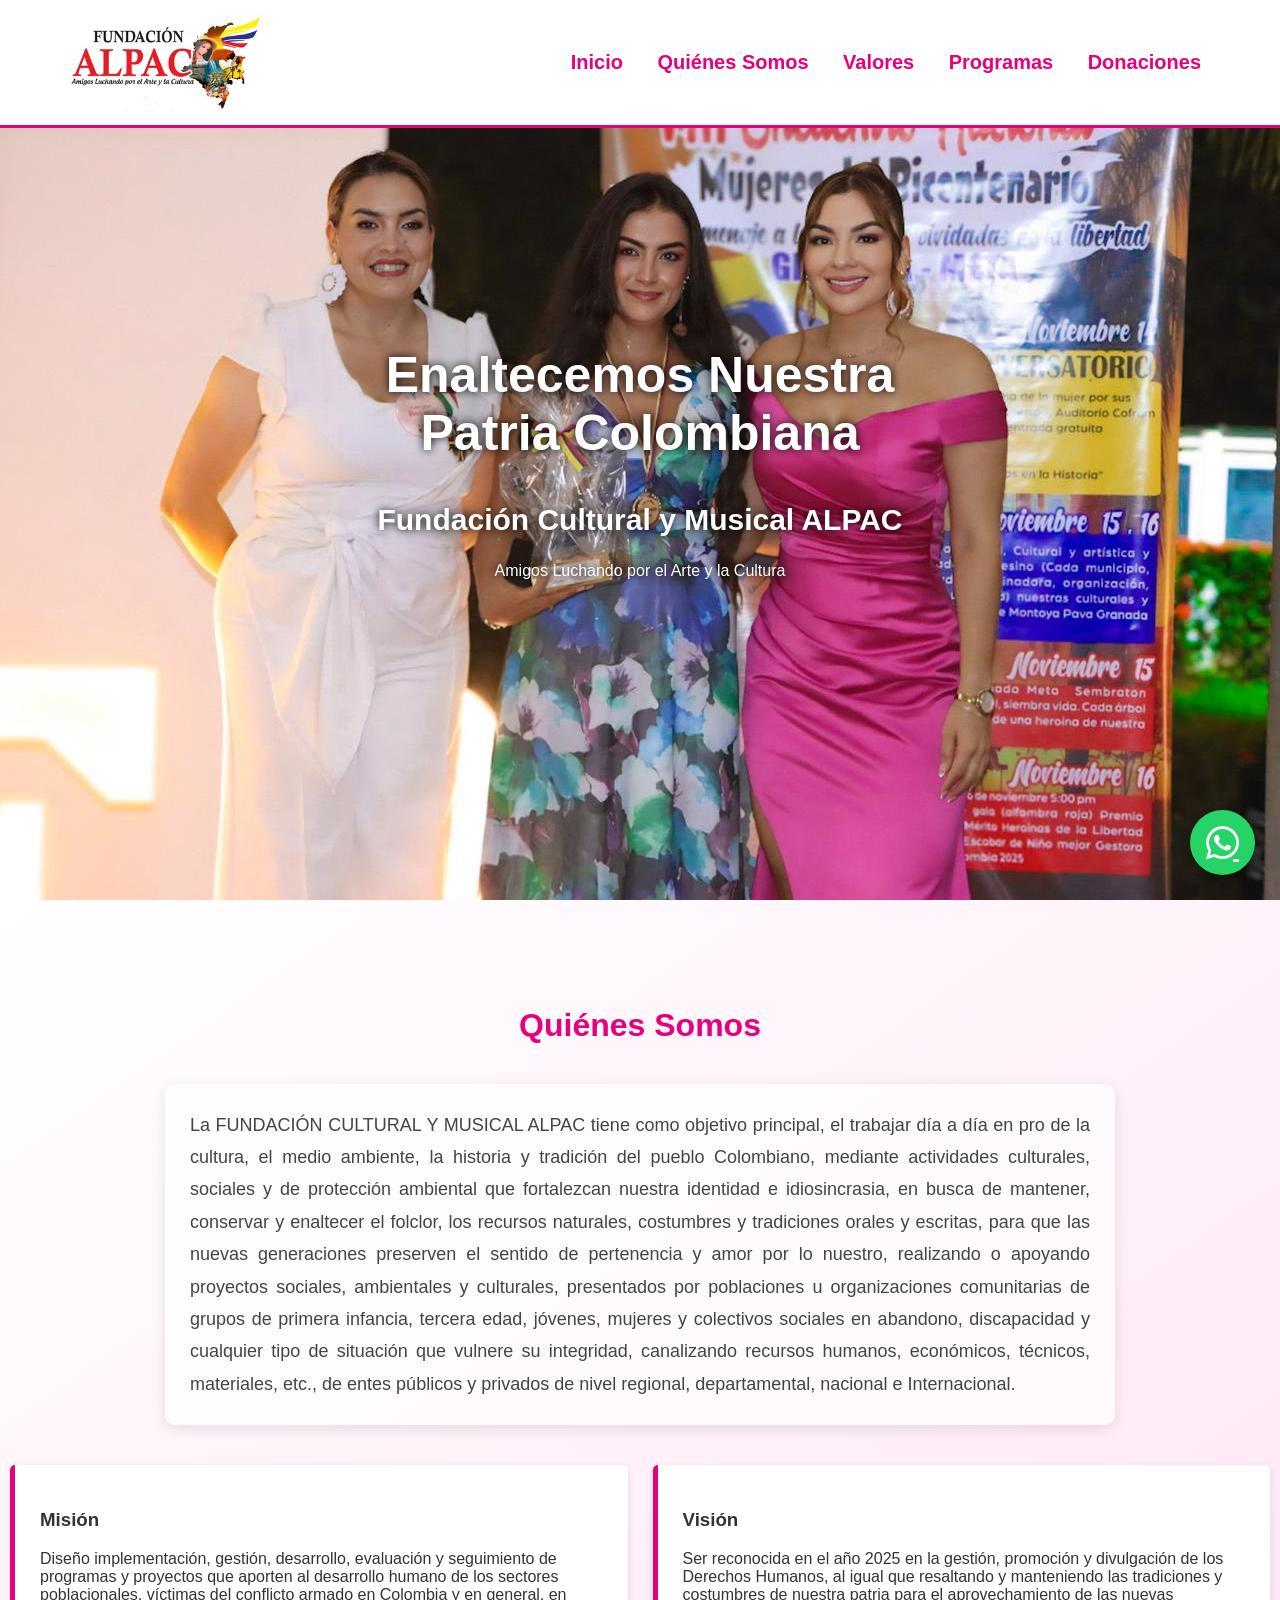
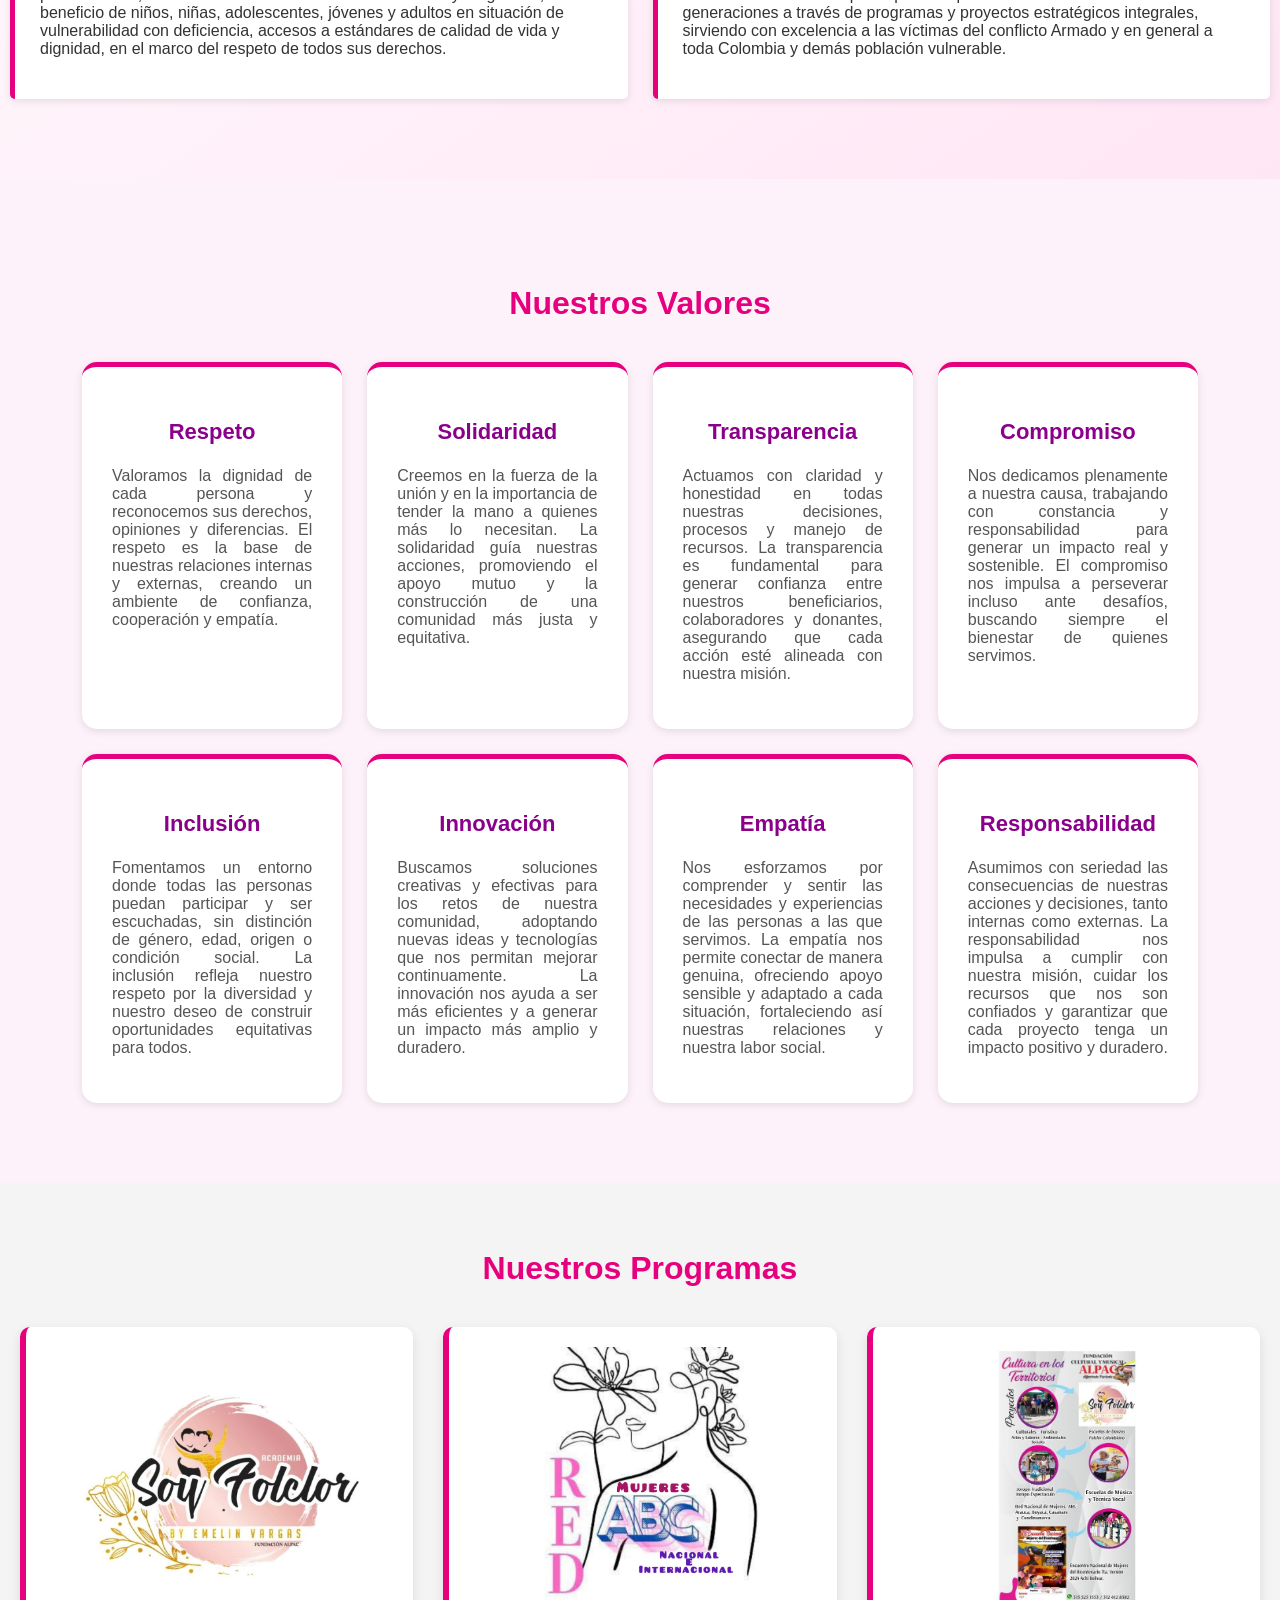
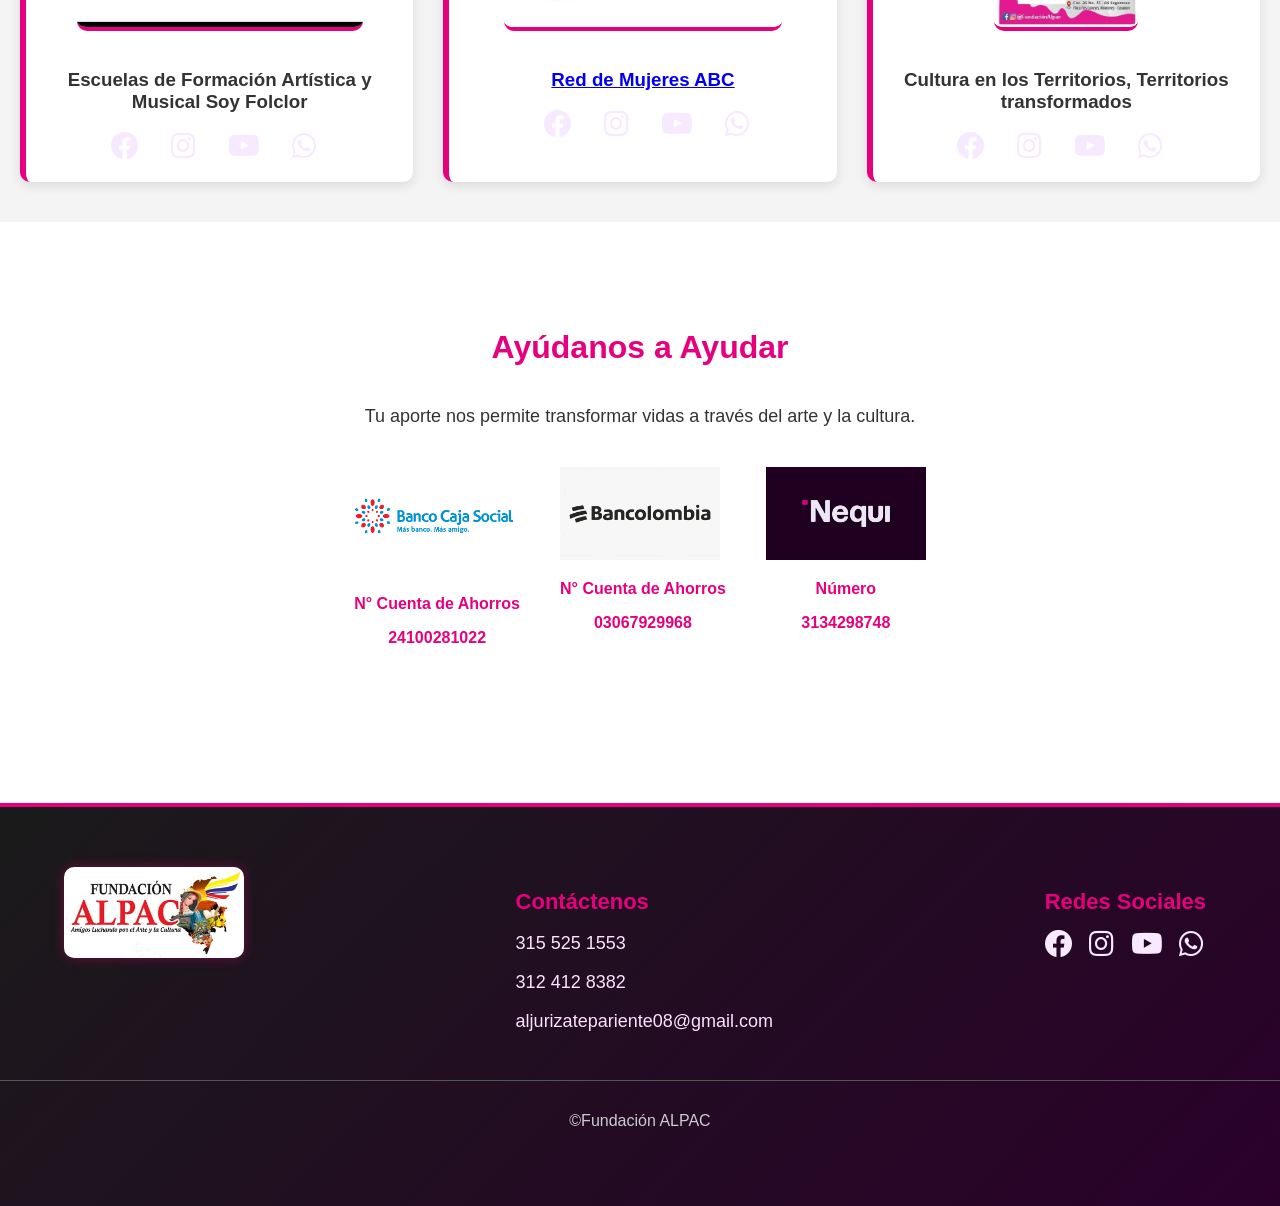
==== commit 955d8cd0: "Update index.html" ====
--- a/index.html
+++ b/index.html
@@ -4,7 +4,6 @@
     <meta charset="UTF-8">
     <title>Fundación Cultural y Musical ALPAC</title>
 
-    <link rel="shortcut icon" href="imagenes/IMG-20240728-WA0086.jpg" type="image/x-icon">
     <link rel="stylesheet" href="css.css">
     <link rel="stylesheet" href="https://cdnjs.cloudflare.com/ajax/libs/font-awesome/5.15.4/css/all.min.css">
 </head>
@@ -19,7 +18,7 @@
         </div>
 
         <nav>
-            <a href="#hero">Inicio</a>
+            <a href="#inico">Inicio</a>
             <a href="#somos">Quiénes Somos</a>
             <a href="#valores">Valores</a>
             <a href="#programas">Programas</a>
@@ -29,7 +28,7 @@
 </header>
 
 <!-- HERO ALPAC -->
-<section id="hero" class="hero">
+<section id="inicio" class="hero">
      <div class="slider">
         <div class="slide"><img src="foto1.jpg" alt=""></div>
         <div class="slide"><img src="foto2.jpg" alt=""></div>
@@ -137,6 +136,7 @@
         </div>
         <div class="card">
             <img src="MUJERESABC.jpeg" alt="Logo Mujeres ABC" class="programa-logo">
+            <a href="programa.html">
             <h3>Red de Mujeres ABC</h3>
             <div class="social-icons">
                 <a href="https://www.facebook.com/reddemujeresabc" target="_blank"><i class="fab fa-facebook"></i></a>
@@ -232,3 +232,4 @@
 </body>
 
 </html>
+
--- a/css.css
+++ b/css.css
@@ -466,49 +466,59 @@
     box-shadow: 0 10px 25px rgba(230,0,126,0.3);
 }
 
-/* Para tablets y móviles */
-@media (max-width: 768px) {
-    nav a {
-        font-size: 16px;
-        margin: 0 10px;
-    }
-
-    .hero h1 {
-        font-size: 36px;
-    }
-
-    .hero h2 {
-        font-size: 24px;
-    }
-
-    .card-grid {
-        grid-template-columns: 1fr; /* tarjetas en columna */
-        gap: 20px;
-    }
+/* ---------------------------------------------------
+   RESPONSIVE
+--------------------------------------------------- */
+@media screen and (max-width: 768px) {
 
     .nav-container {
         flex-direction: column;
-        align-items: flex-start;
-    }
-}
-
-
-/* Para móviles pequeños */
-@media (max-width: 480px) {
-    .btn-header, .btn-hero {
-        padding: 8px 16px;
-        font-size: 14px;
-    }
-
-    .section-title {
-        font-size: 24px;
-    }
-
-    .hero h1 {
-        font-size: 28px;
-    }
-
-    .hero h2 {
-        font-size: 18px;
-    }
-}
+        gap: 10px;
+    }
+
+    nav a {
+        font-size: 1rem;
+    }
+
+    .encuentro-header h1 {
+        font-size: 2rem;
+    }
+
+    .encuentro-header {
+        padding: 100px 20px;
+    }
+
+    .galeria-columnas-video {
+        flex-direction: column;
+        align-items: center;
+    }
+
+    .video-item iframe {
+        width: 100%;
+        max-width: 400px;
+    }
+
+    .card-grid {
+        grid-template-columns: 1fr;
+    }
+}
+
+@media screen and (max-width: 900px) {
+    .encuentros-grid {
+        grid-template-columns: repeat(2, 1fr); /* 2 columnas */
+    }
+}
+
+@media screen and (max-width: 500px) {
+    .encuentros-grid {
+        grid-template-columns: 1fr; /* 1 columna */
+    }
+}
+
+
+@media screen and (max-width: 768px) {
+    .video-item iframe {
+        max-width: 100%;
+        height: 260px;
+    }
+}
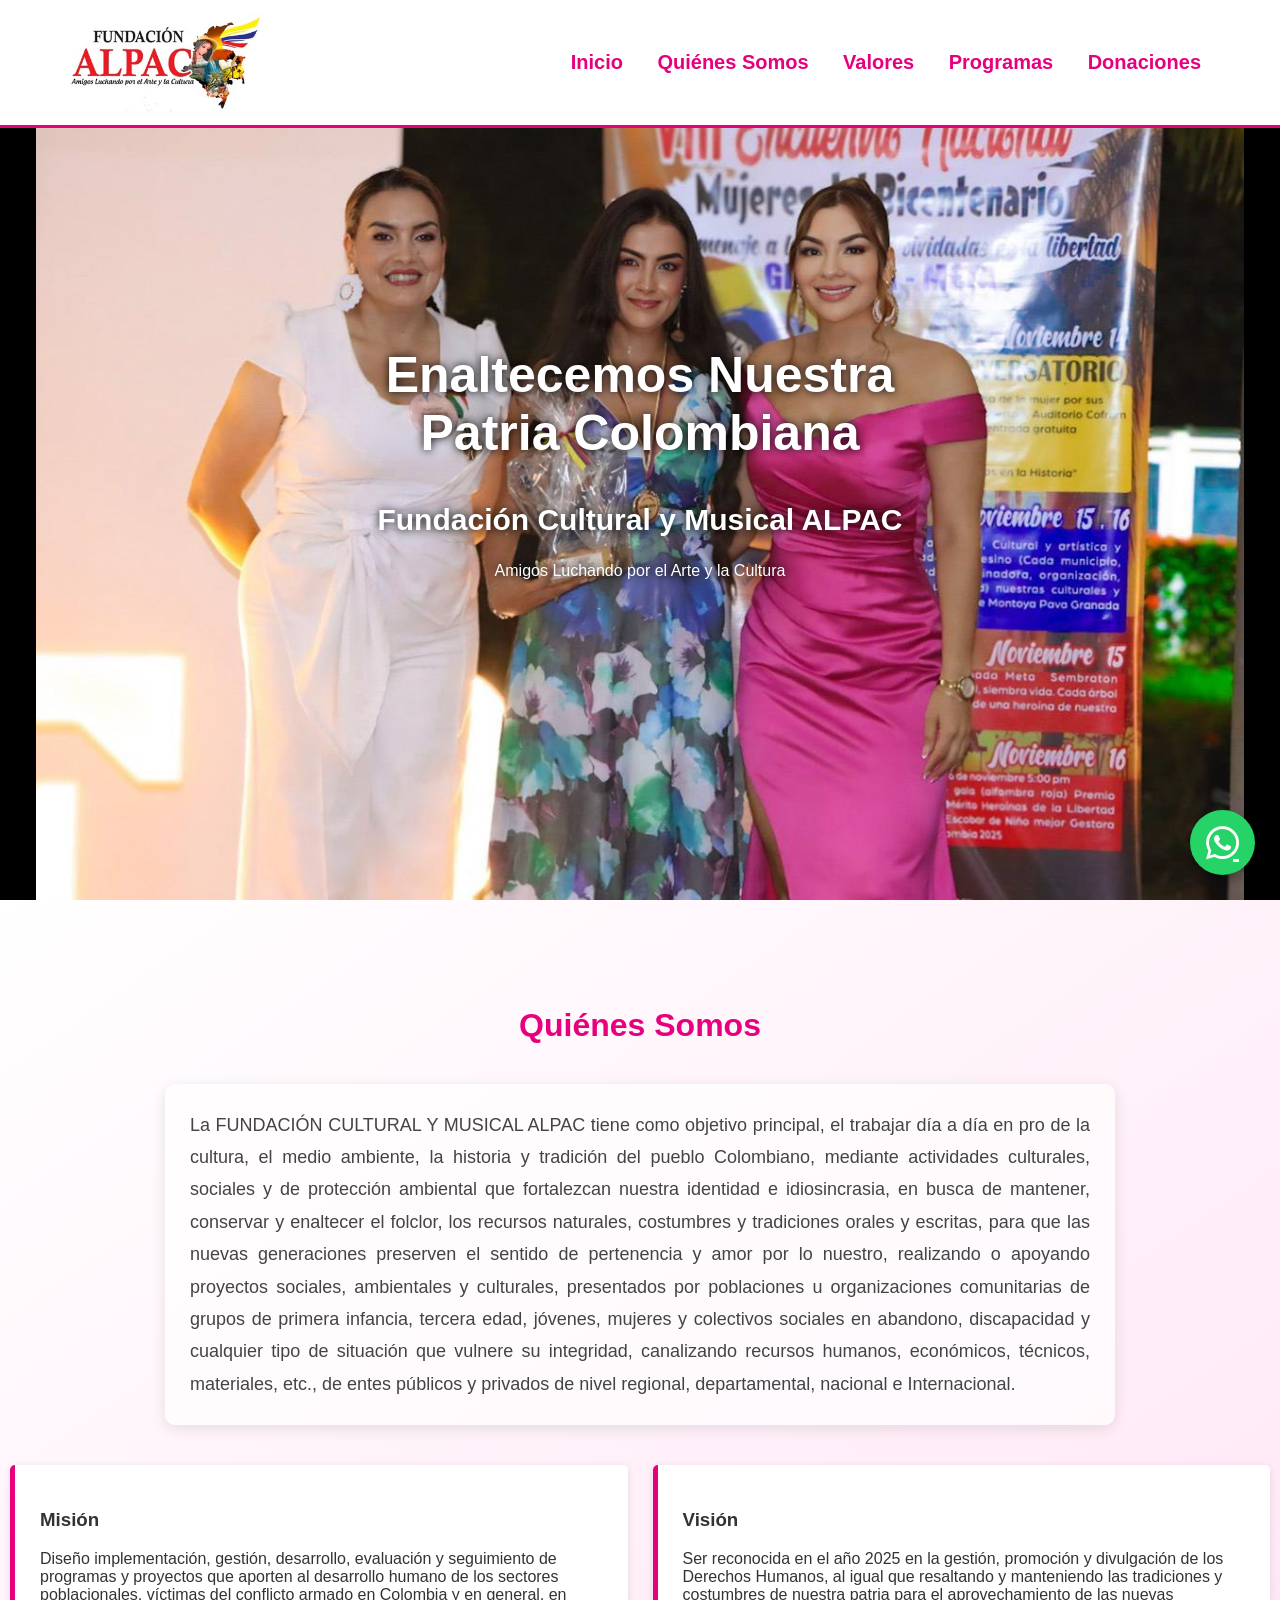
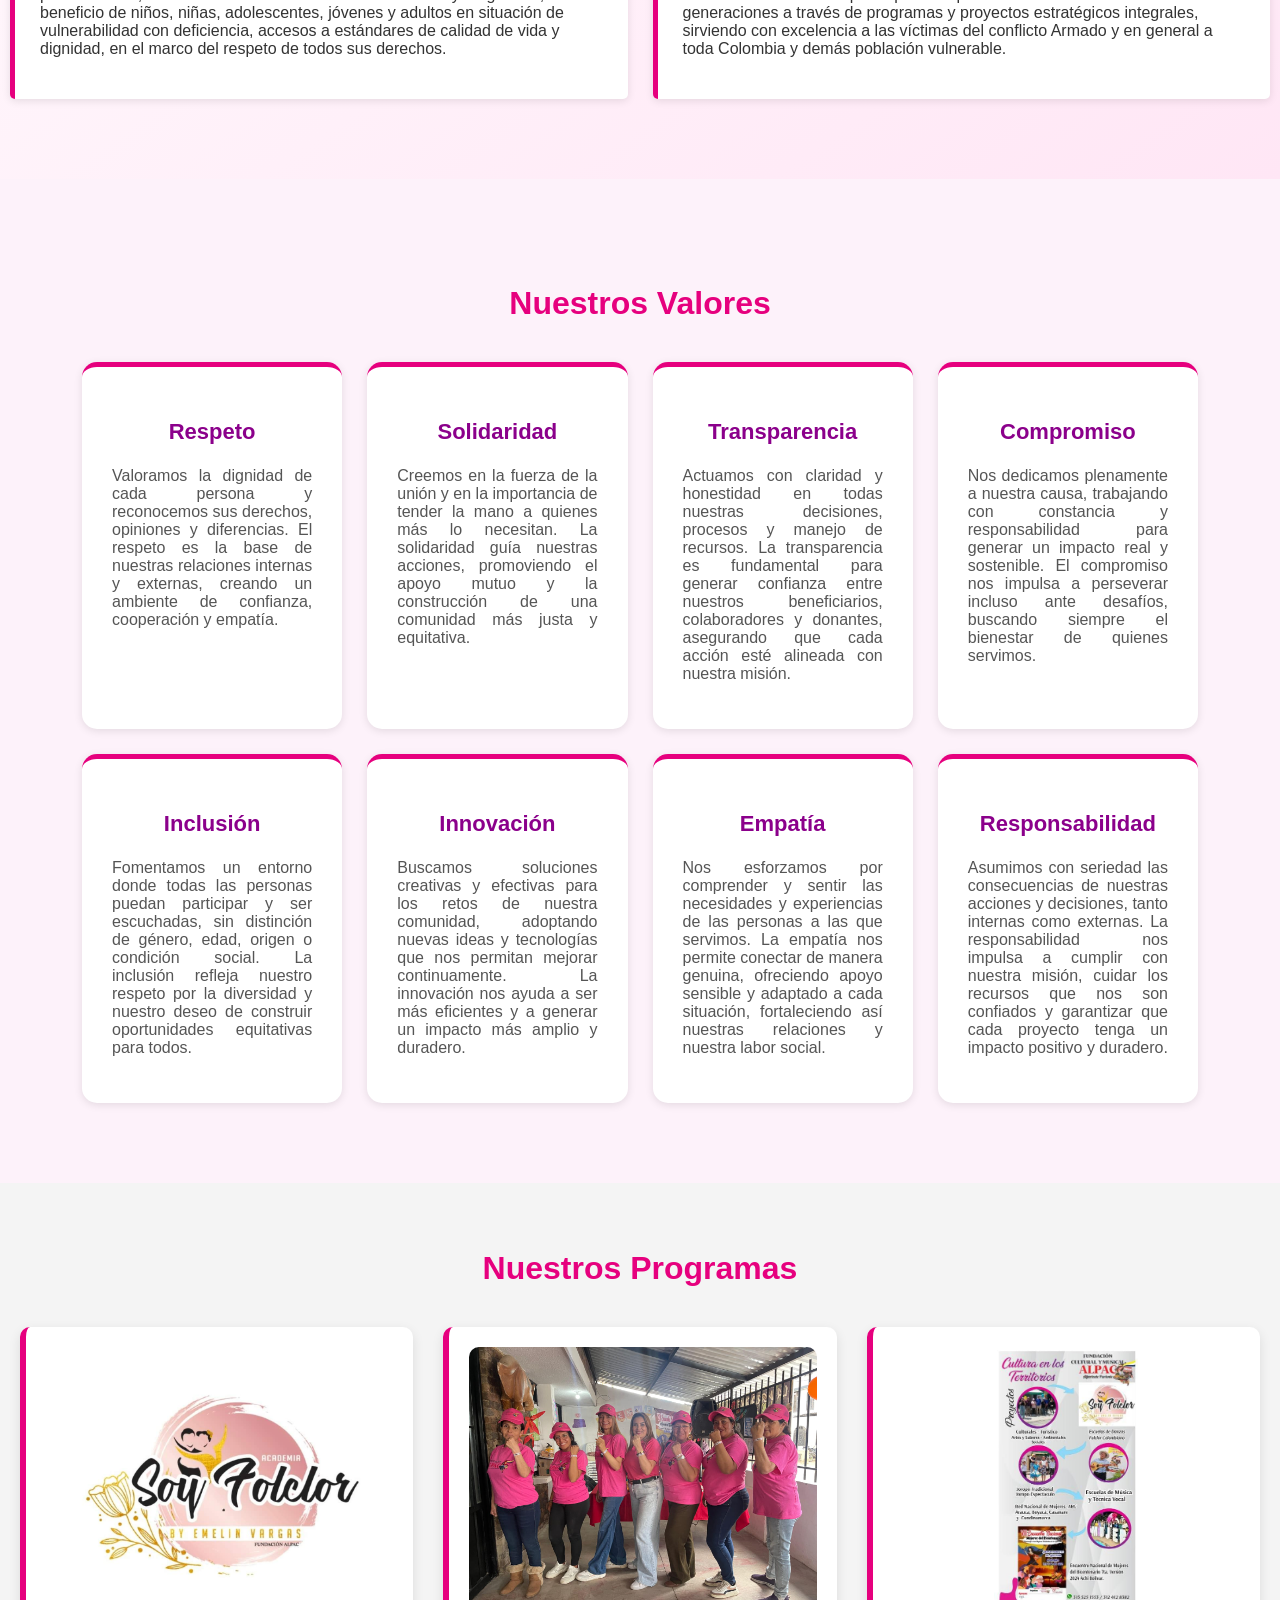
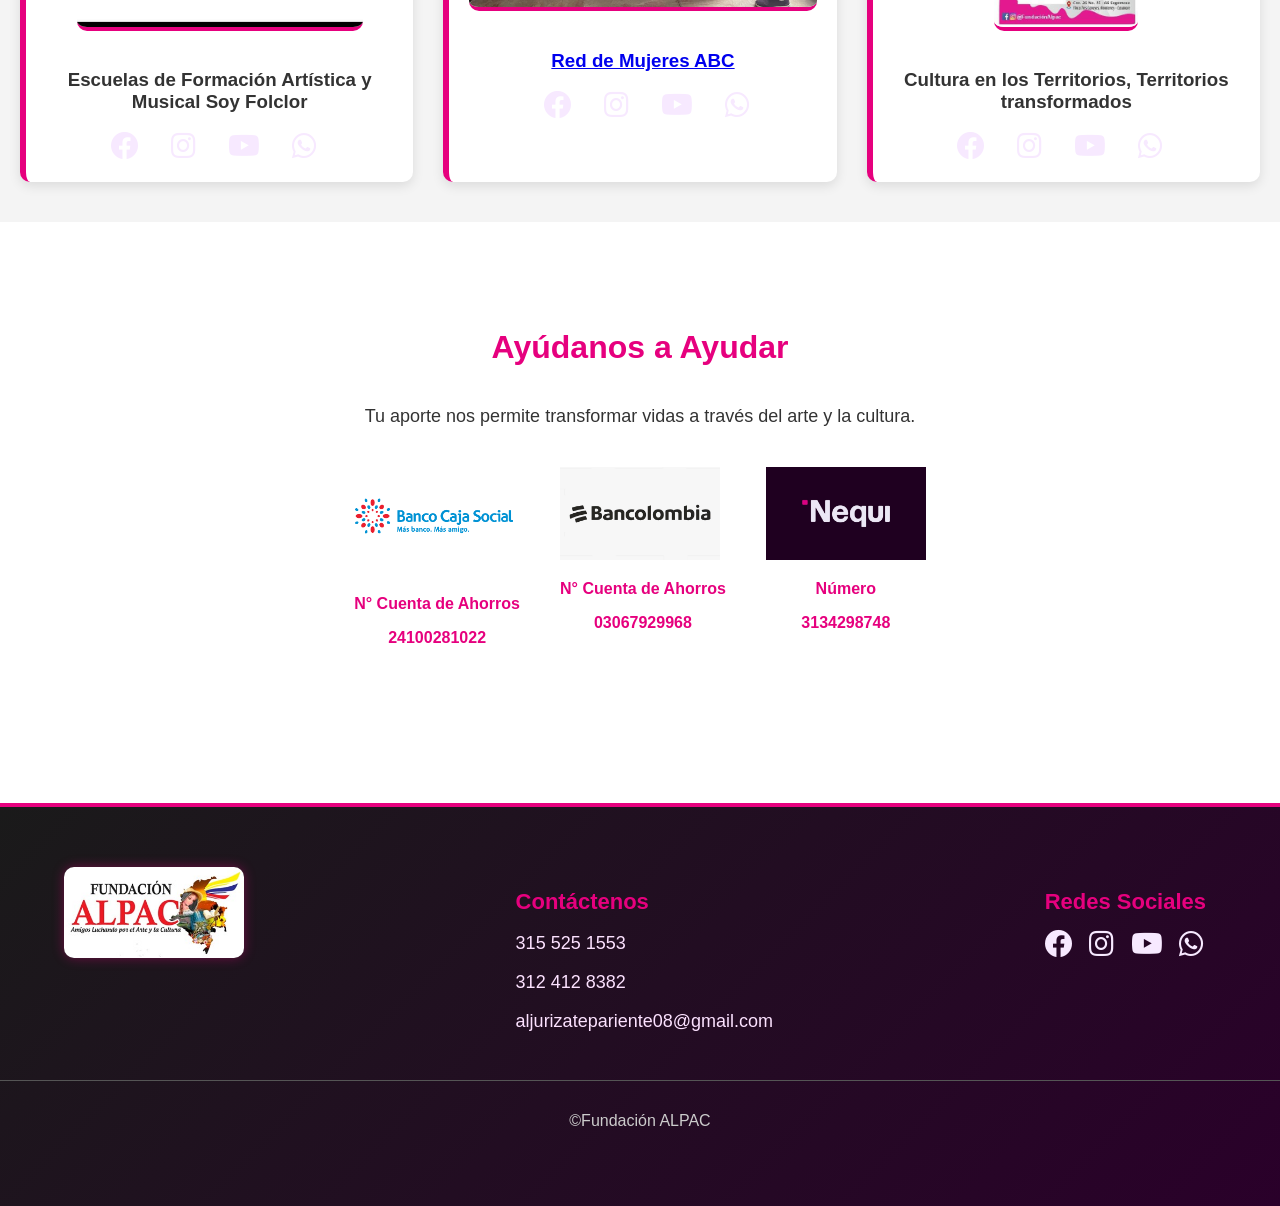
==== commit 00079052: "Update index.html" ====
--- a/index.html
+++ b/index.html
@@ -36,6 +36,36 @@
         <div class="slide"><img src="foto4.jpg" alt=""></div>
         <div class="slide"><img src="foto5.jpg" alt=""></div>
         <div class="slide"><img src="foto6.jpg" alt=""></div>
+        <div class="slide"><img src="foto7.jpeg" alt=""></div>
+        <div class="slide"><img src="foto8.jpeg" alt=""></div>
+        <div class="slide"><img src="foto9.jpeg" alt=""></div>
+        <div class="slide"><img src="foto10.jpeg" alt=""></div>
+        <div class="slide"><img src="foto11.jpeg" alt=""></div>
+        <div class="slide"><img src="foto12.jpeg" alt=""></div>
+        <div class="slide"><img src="foto13.jpeg" alt=""></div>
+        <div class="slide"><img src="foto14.jpeg" alt=""></div>
+        <div class="slide"><img src="foto15.jpeg" alt=""></div>
+        <div class="slide"><img src="foto16.jpeg" alt=""></div>
+        <div class="slide"><img src="foto17.jpeg" alt=""></div>
+        <div class="slide"><img src="foto18.jpeg" alt=""></div>
+        <div class="slide"><img src="foto19.jpeg" alt=""></div>
+        <div class="slide"><img src="foto20.jpeg" alt=""></div>
+        <div class="slide"><img src="foto21.jpeg" alt=""></div>
+        <div class="slide"><img src="foto22.jpeg" alt=""></div>
+        <div class="slide"><img src="foto23.jpeg" alt=""></div>
+        <div class="slide"><img src="foto24.jpeg" alt=""></div>
+        <div class="slide"><img src="foto25.jpeg" alt=""></div>
+        <div class="slide"><img src="foto26.jpeg" alt=""></div>
+        <div class="slide"><img src="foto27.jpeg" alt=""></div>
+        <div class="slide"><img src="foto28.jpeg" alt=""></div>
+        <div class="slide"><img src="foto29.jpg" alt=""></div>
+        <div class="slide"><img src="foto30.jpg" alt=""></div>
+        <div class="slide"><img src="foto31.JPG" alt=""></div> 
+        <div class="slide"><img src="foto32.jpeg" alt=""></div> 
+        <div class="slide"><img src="foto33.jpeg" alt=""></div> 
+        <div class="slide"><img src="foto34.jpg" alt=""></div>
+        <div class="slide"><img src="foto35.jpg" alt=""></div> 
+        <div class="slide"><img src="foto36.jpg" alt=""></div>  
     </div>
 
     <div class="hero-content">
@@ -135,7 +165,7 @@
             </div>
         </div>
         <div class="card">
-            <img src="MUJERESABC.jpeg" alt="Logo Mujeres ABC" class="programa-logo">
+            <img src="MUJERES.jpeg" alt="Logo Mujeres ABC" class="programa-logo">
             <a href="programa.html">
             <h3>Red de Mujeres ABC</h3>
             <div class="social-icons">
@@ -233,3 +263,5 @@
 
 </html>
 
+
+
--- a/css.css
+++ b/css.css
@@ -331,36 +331,38 @@
     font-size: 16px;
 }
 
-.slider {
-    position: absolute;
-    top: 0;
-    left: 0;
-    width: 100%;
-    height: 100%;
-    display: flex;
-    animation: slide 18s infinite;
-}
-
-.slide {
-    min-width: 100%;
-    height: 100%;
-}
+
 
 .slide img {
     width: 100%;
     height: 100%;
-    object-fit: cover;
-}
+    object-fit: contain;
+    background-color: #000; /* opcional */
+}
+
 
 /* Animación del slider */
+.slider {
+    display: flex;
+    width: calc(100% * 36); /* 36 imágenes */
+    height: 100%;
+    animation: slide 120s linear infinite;
+}
+
+.slide {
+    width: 100vw;
+    height: 100vh;
+    flex-shrink: 0;
+}
+
+
 @keyframes slide {
-    0%   { transform: translateX(0%); }
-    16.66%  { transform: translateX(-100%); }
-    33.33%  { transform: translateX(-200%); }
-    50%  { transform: translateX(-300%); }
-    66.66%  { transform: translateX(-400%); }
-    83.33%  { transform: translateX(-500%); }
-    100% { transform: translateX(0%); }
+    from {
+        transform: translateX(0);
+    }
+    to {
+        transform: translateX(-100%);
+    }
 }
 
 /* Texto encima */
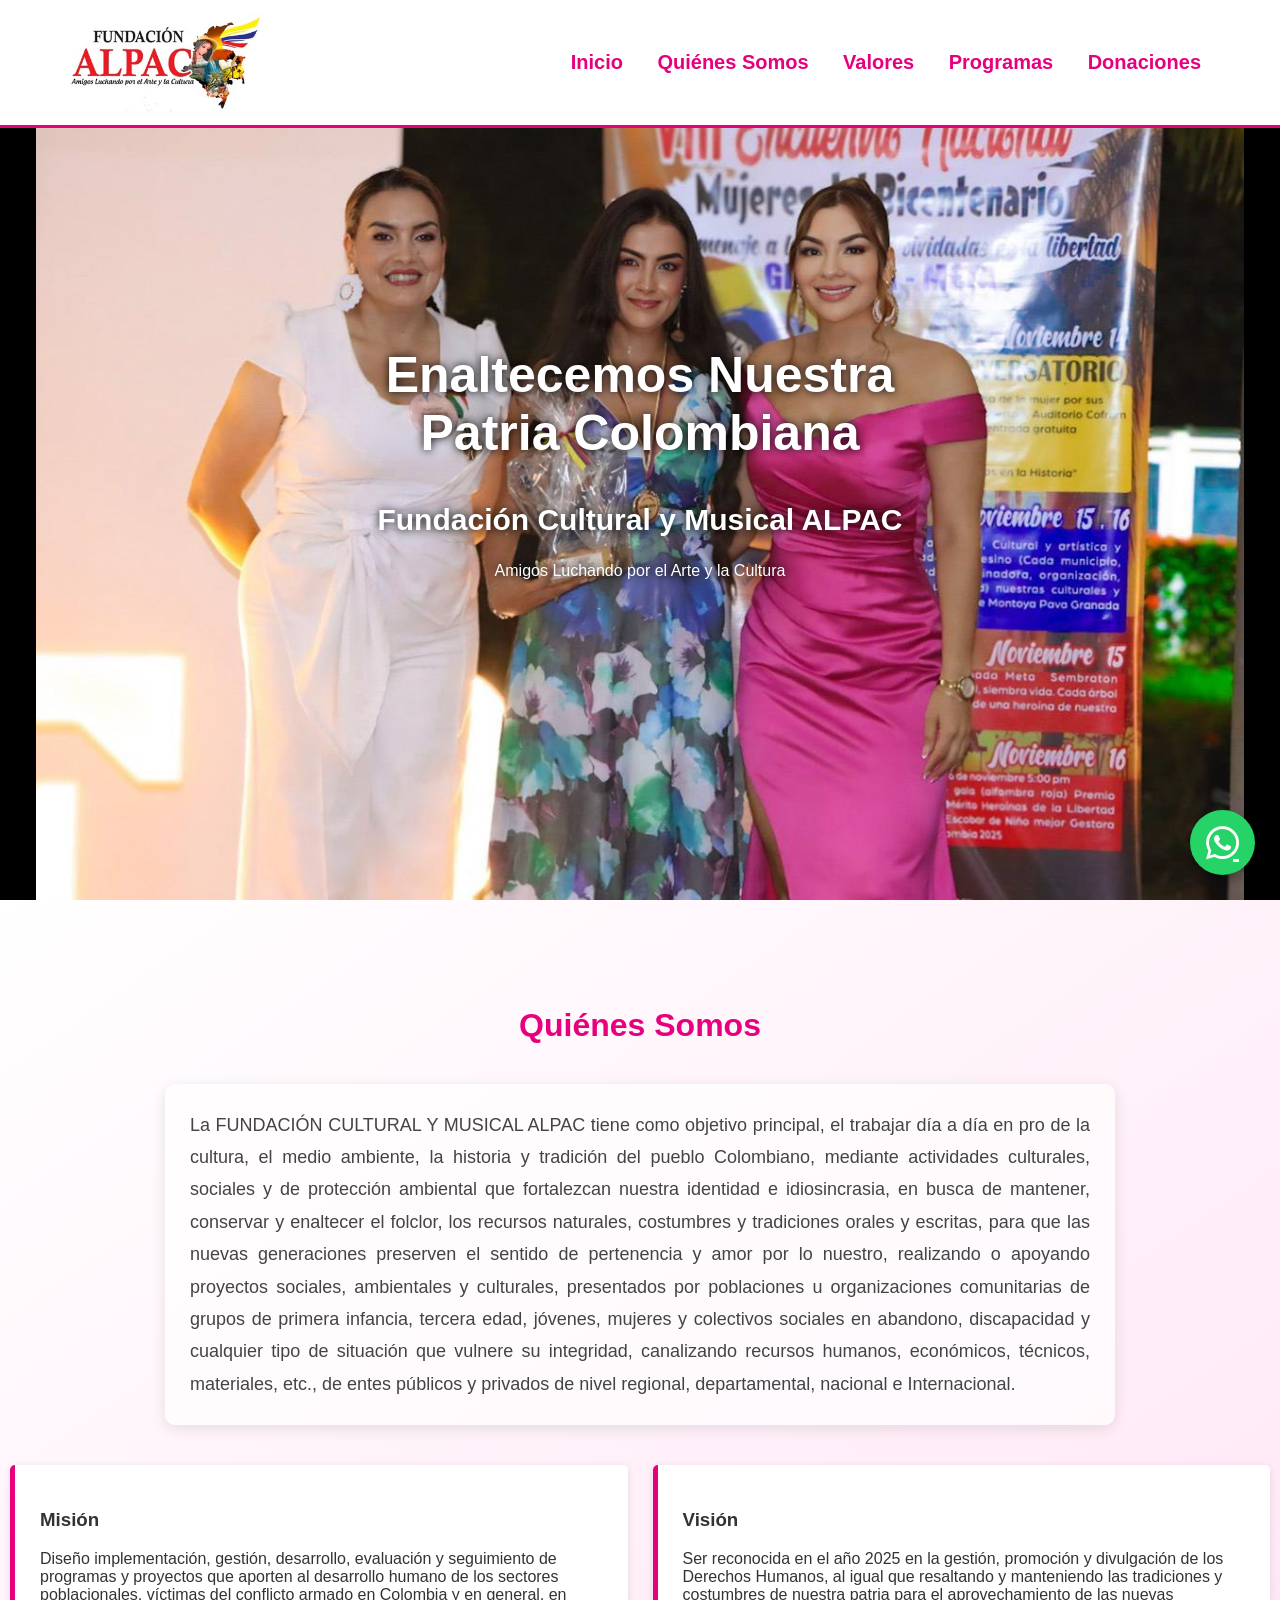
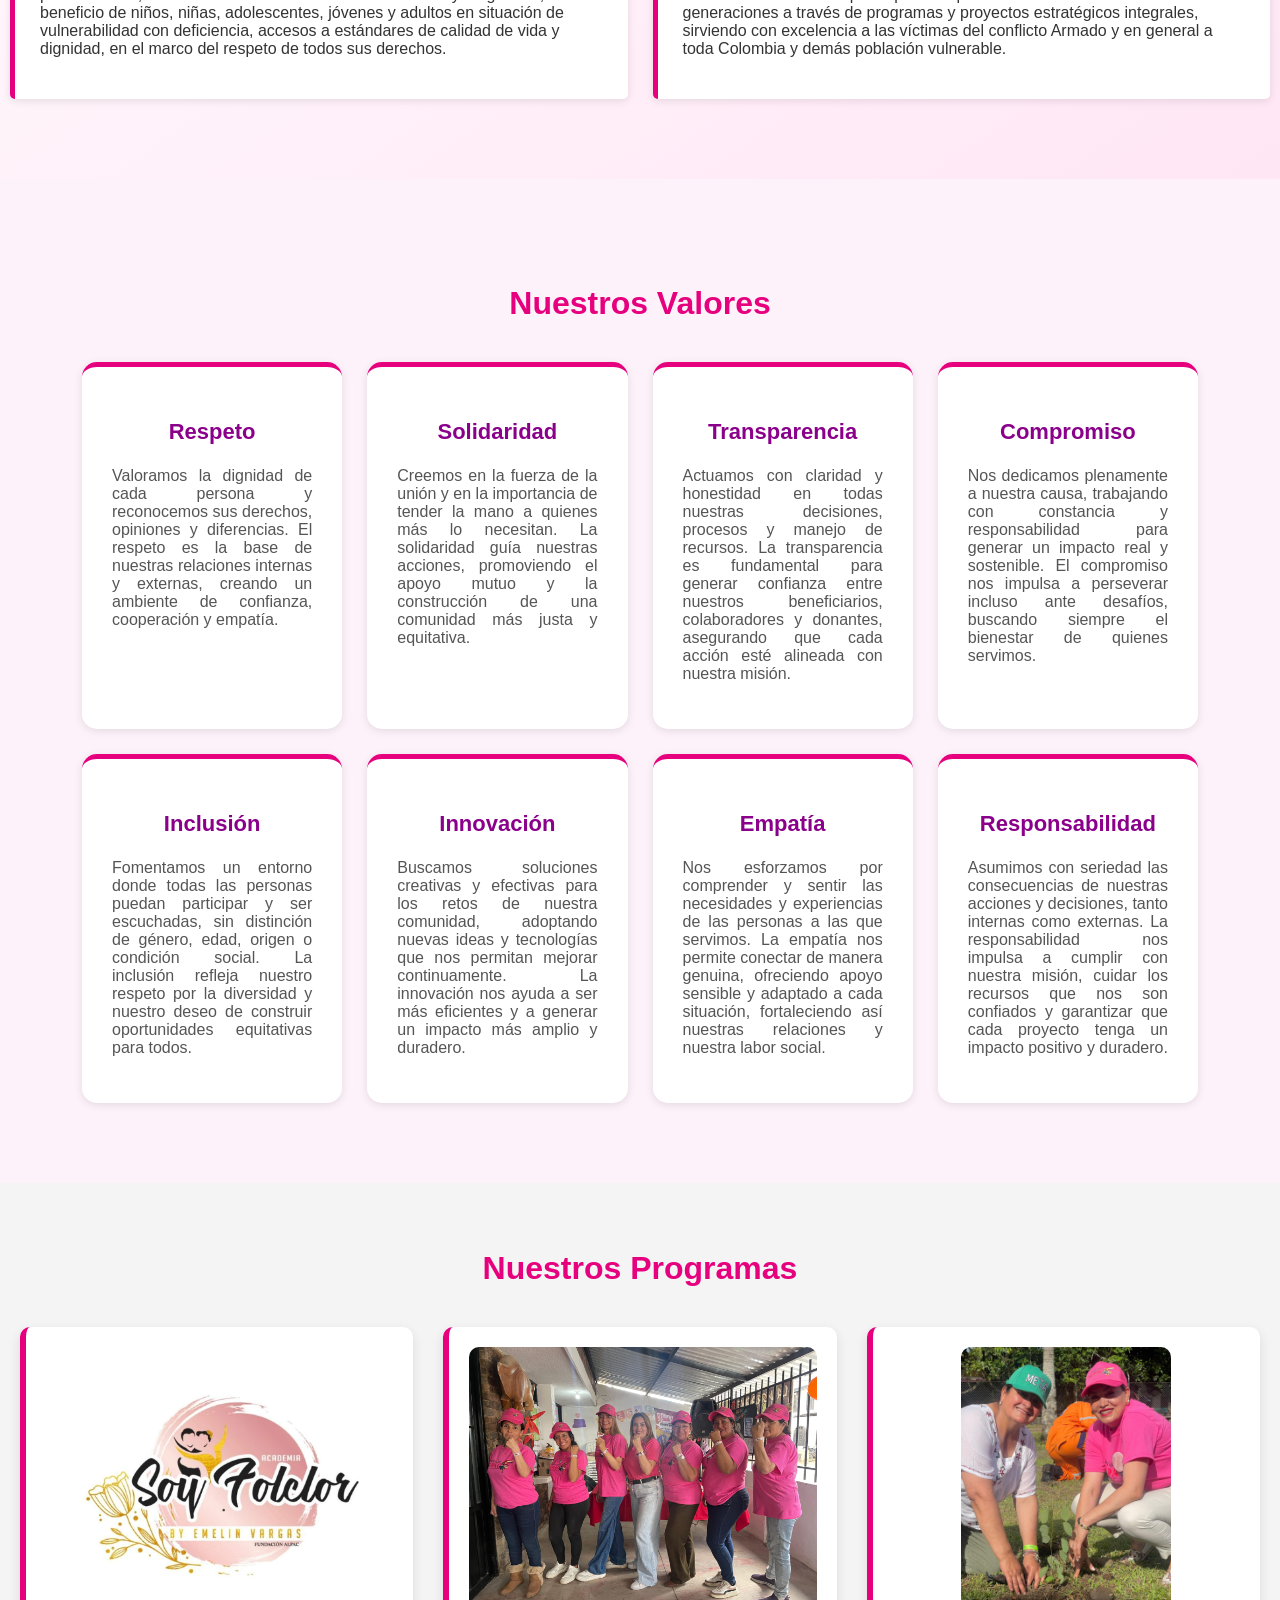
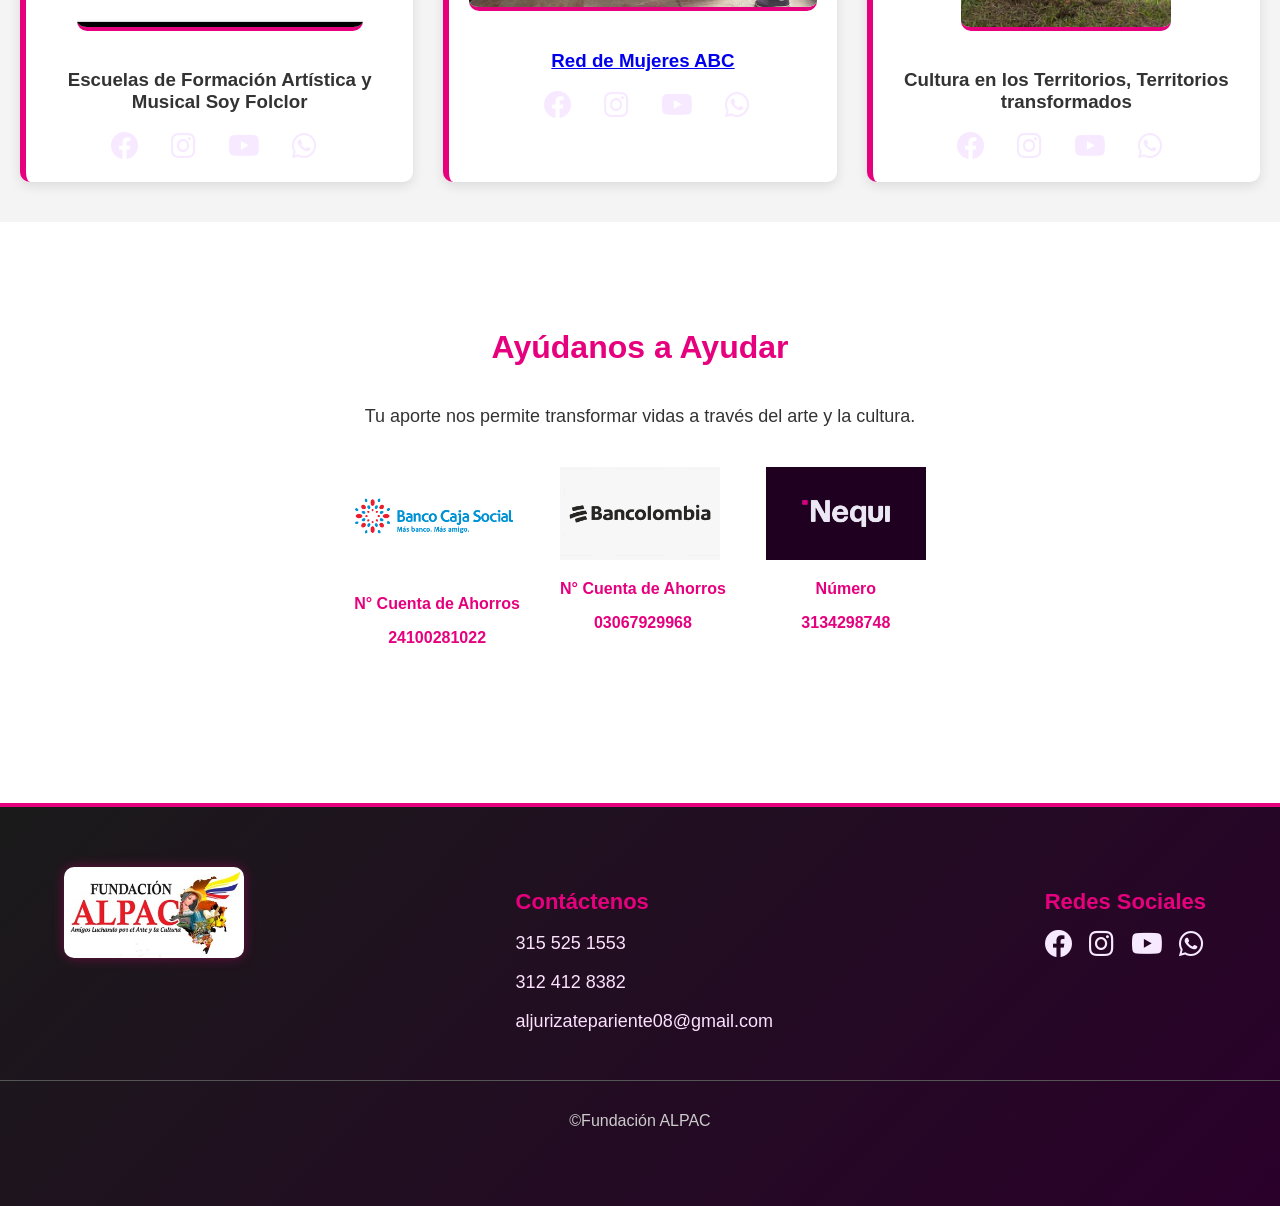
==== commit 602d165e: "Update index.html" ====
--- a/index.html
+++ b/index.html
@@ -177,7 +177,7 @@
         </div>
 
         <div class="card">
-            <img src="cultura.jpeg" alt="Logo Cultura" class="programa-logo">
+            <img src="cultura1.jpeg" alt="Logo Cultura" class="programa-logo">
             <h3>Cultura en los Territorios, Territorios transformados</h3>
             <div class="social-icons">
                 <a href="https://www.facebook.com/fundacionalpac/" target="_blank"><i class="fab fa-facebook"></i></a>
@@ -265,3 +265,4 @@
 
 
 
+
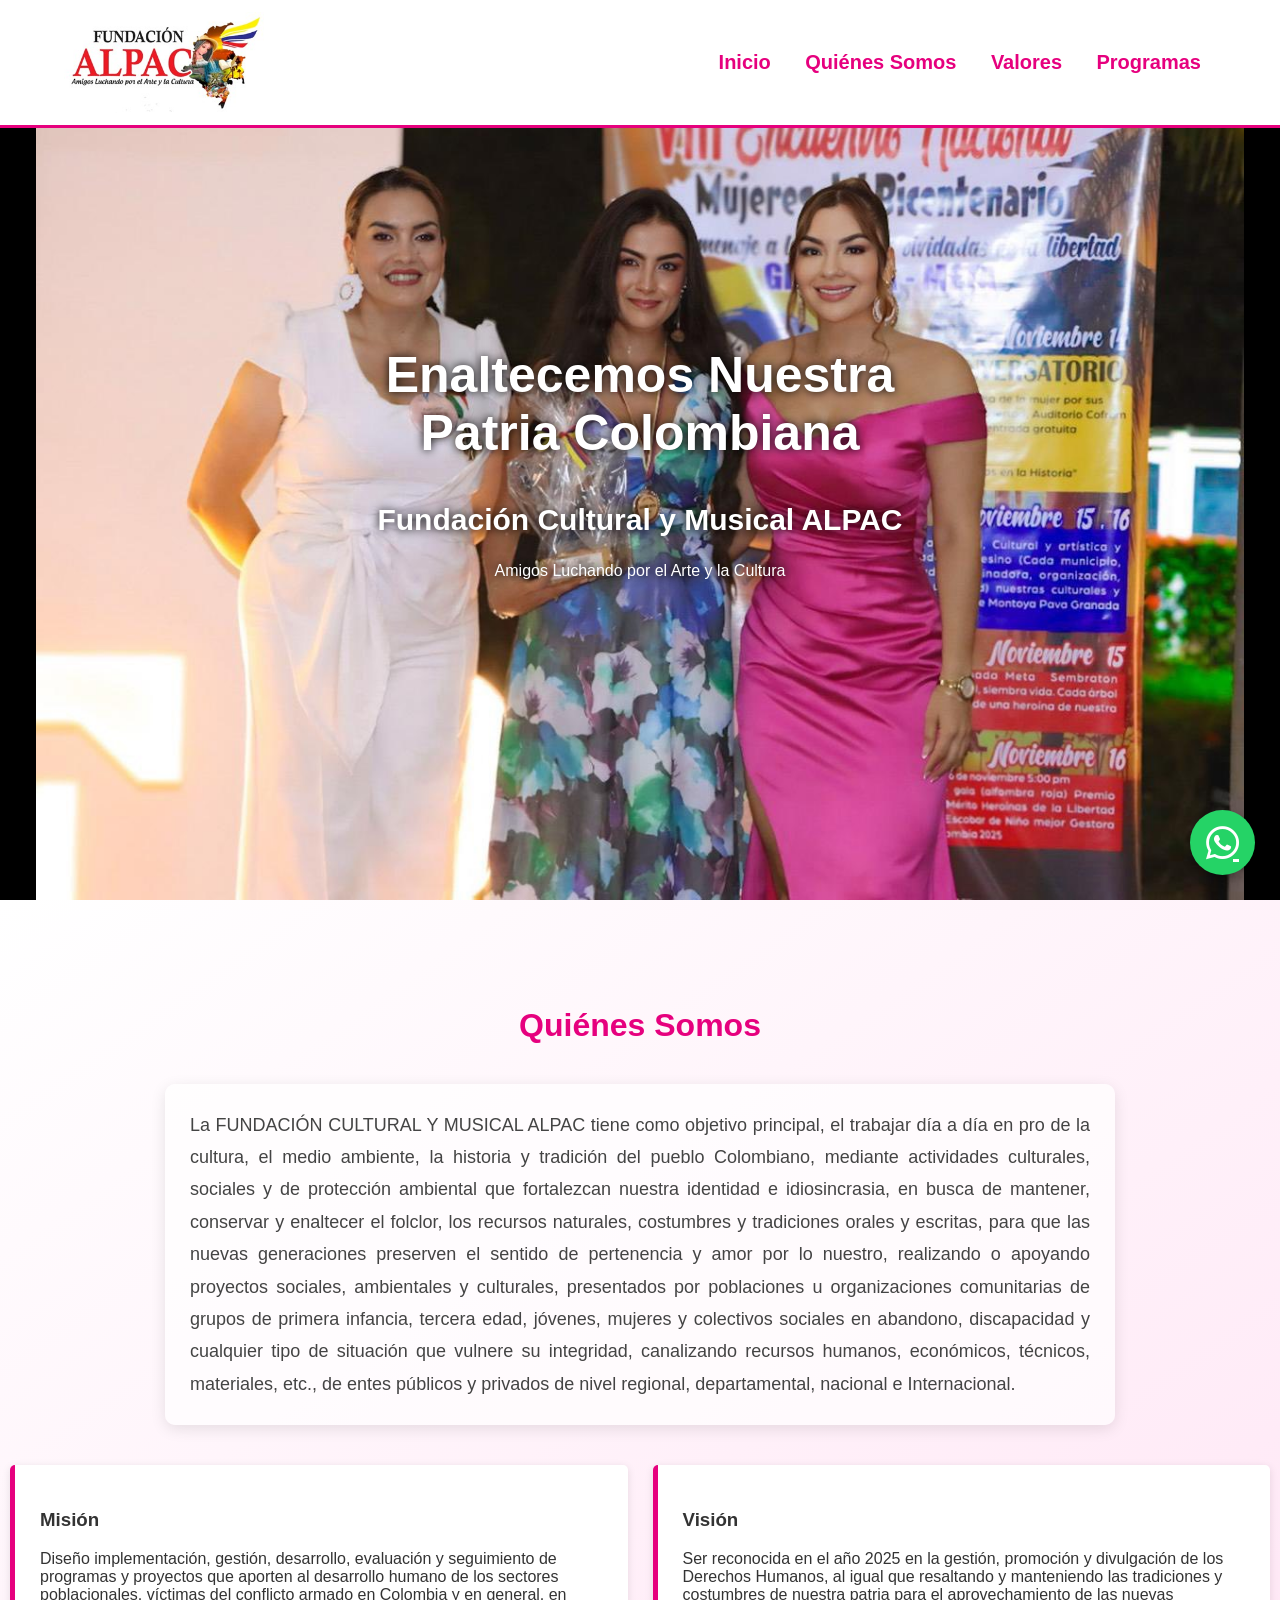
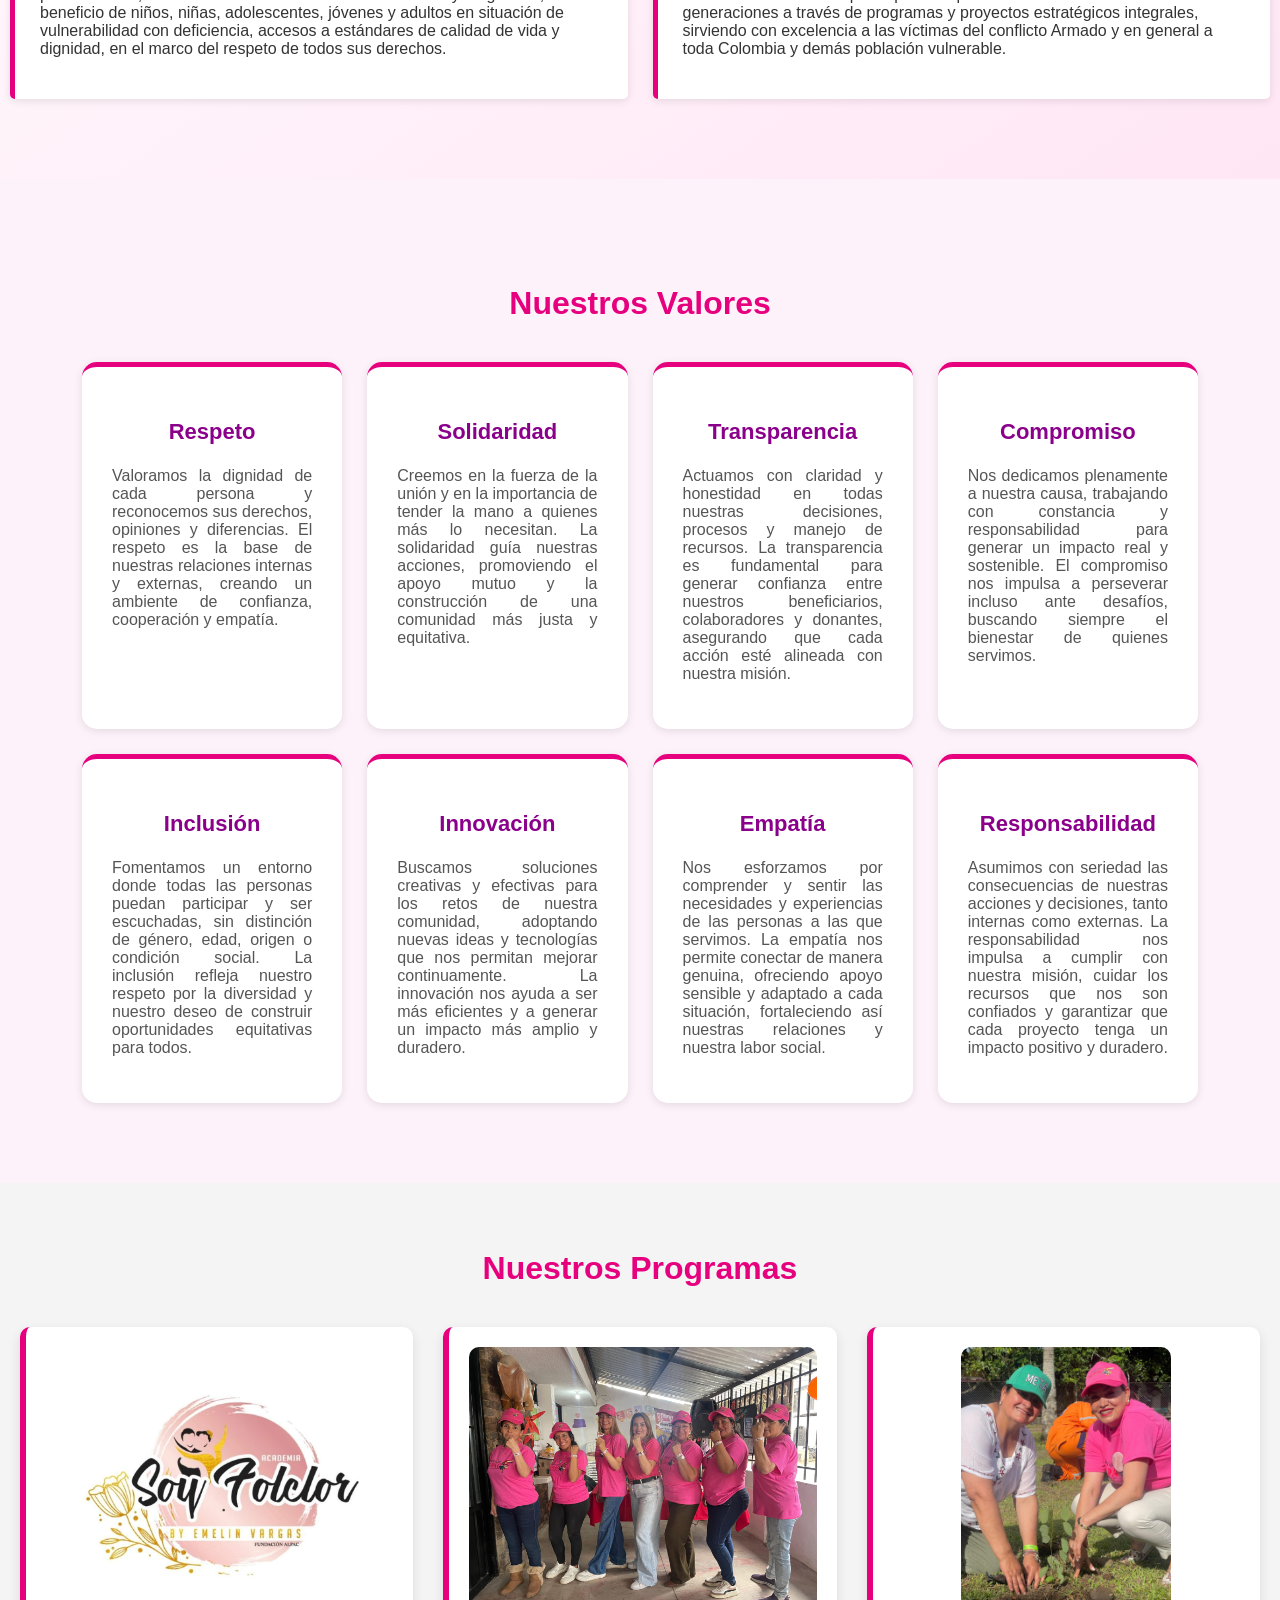
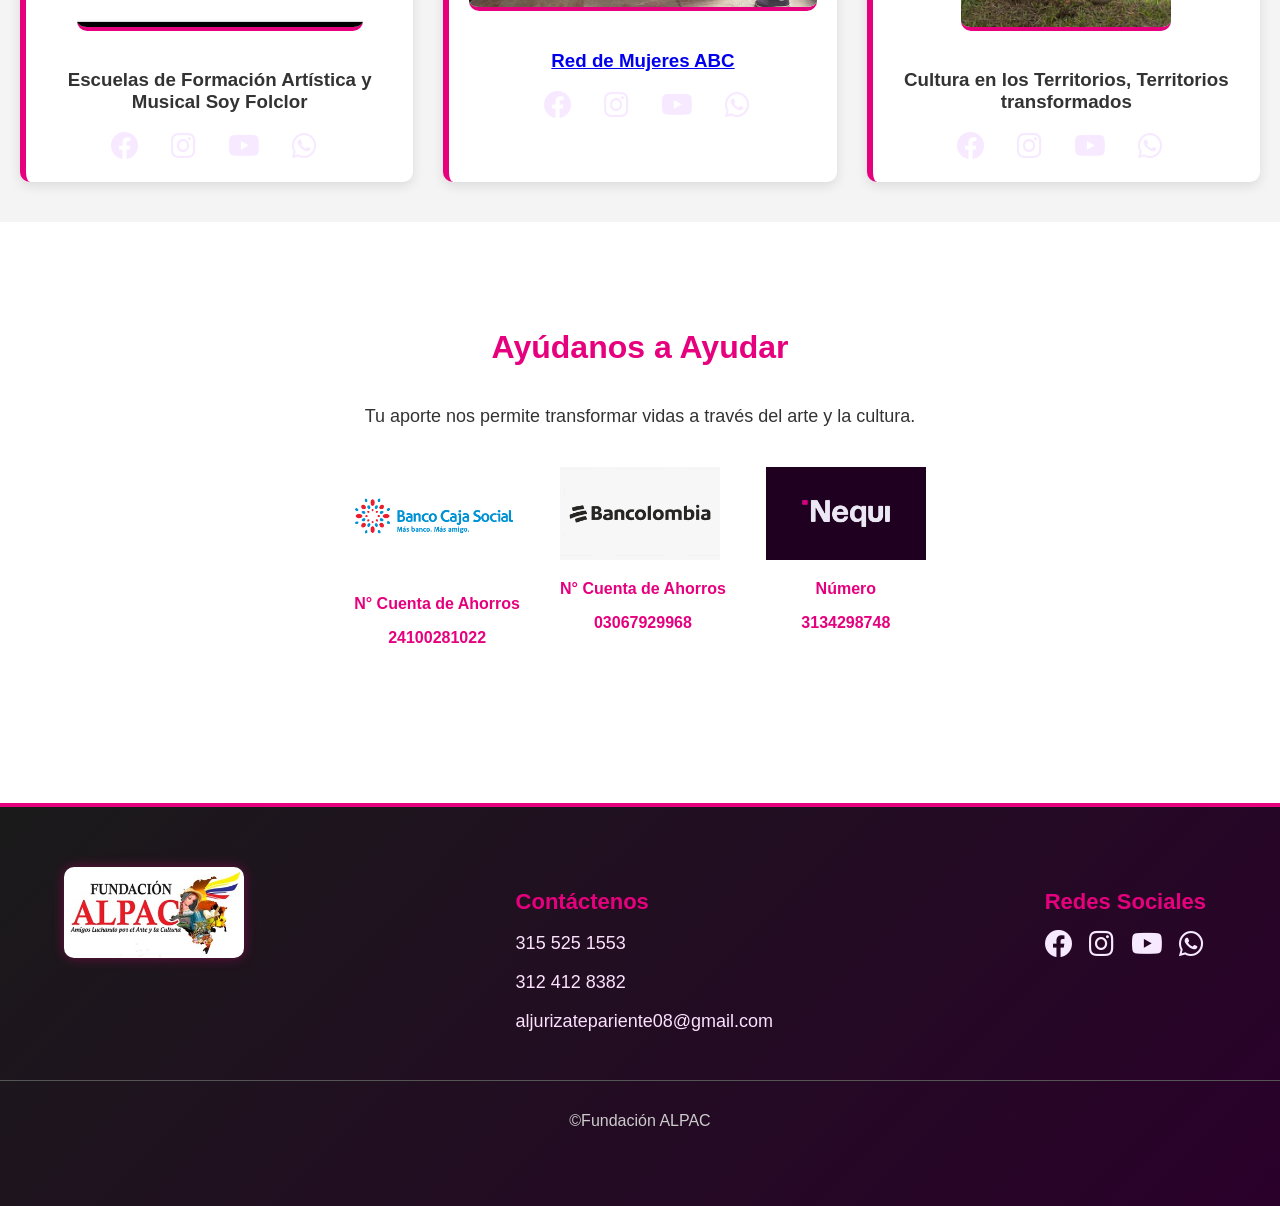
==== commit 0c0e80f4: "Update index.html" ====
--- a/index.html
+++ b/index.html
@@ -22,7 +22,6 @@
             <a href="#somos">Quiénes Somos</a>
             <a href="#valores">Valores</a>
             <a href="#programas">Programas</a>
-            <a href="#donaciones">Donaciones</a>
         </nav>
     </div>
 </header>
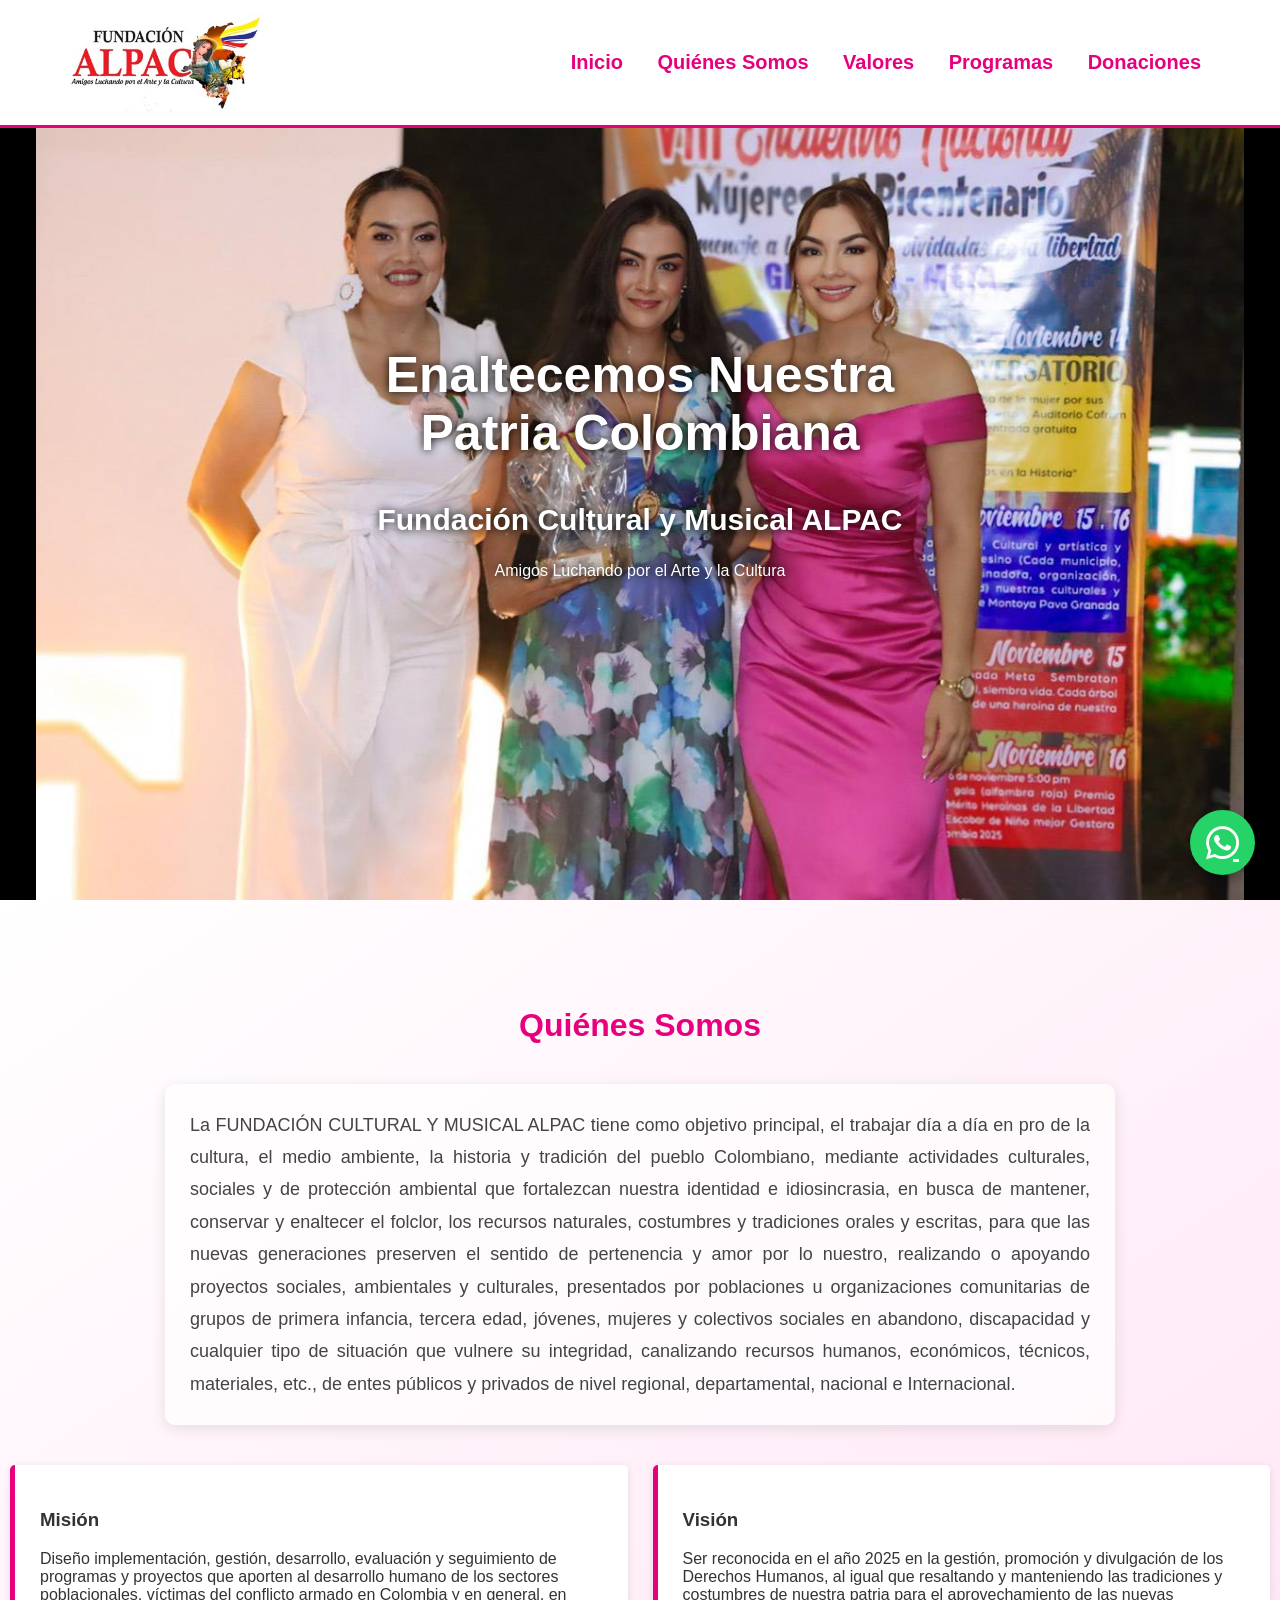
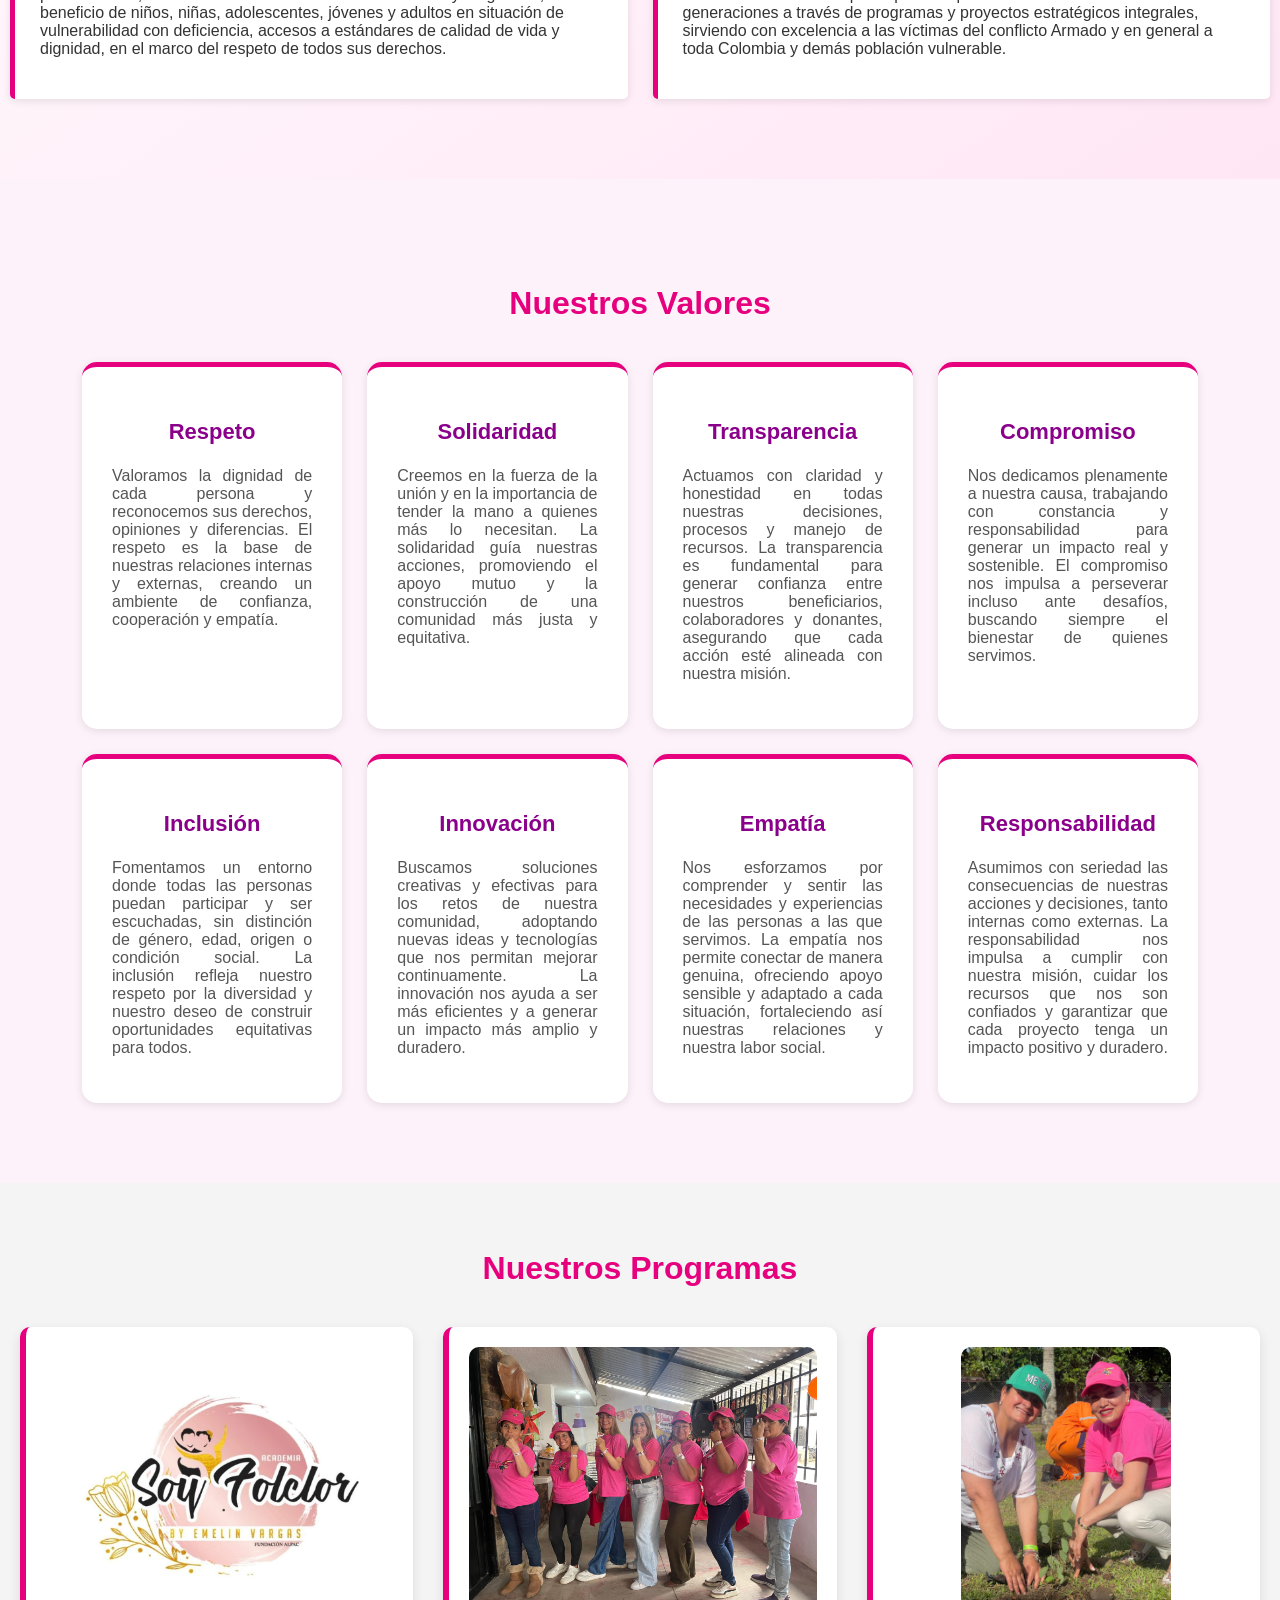
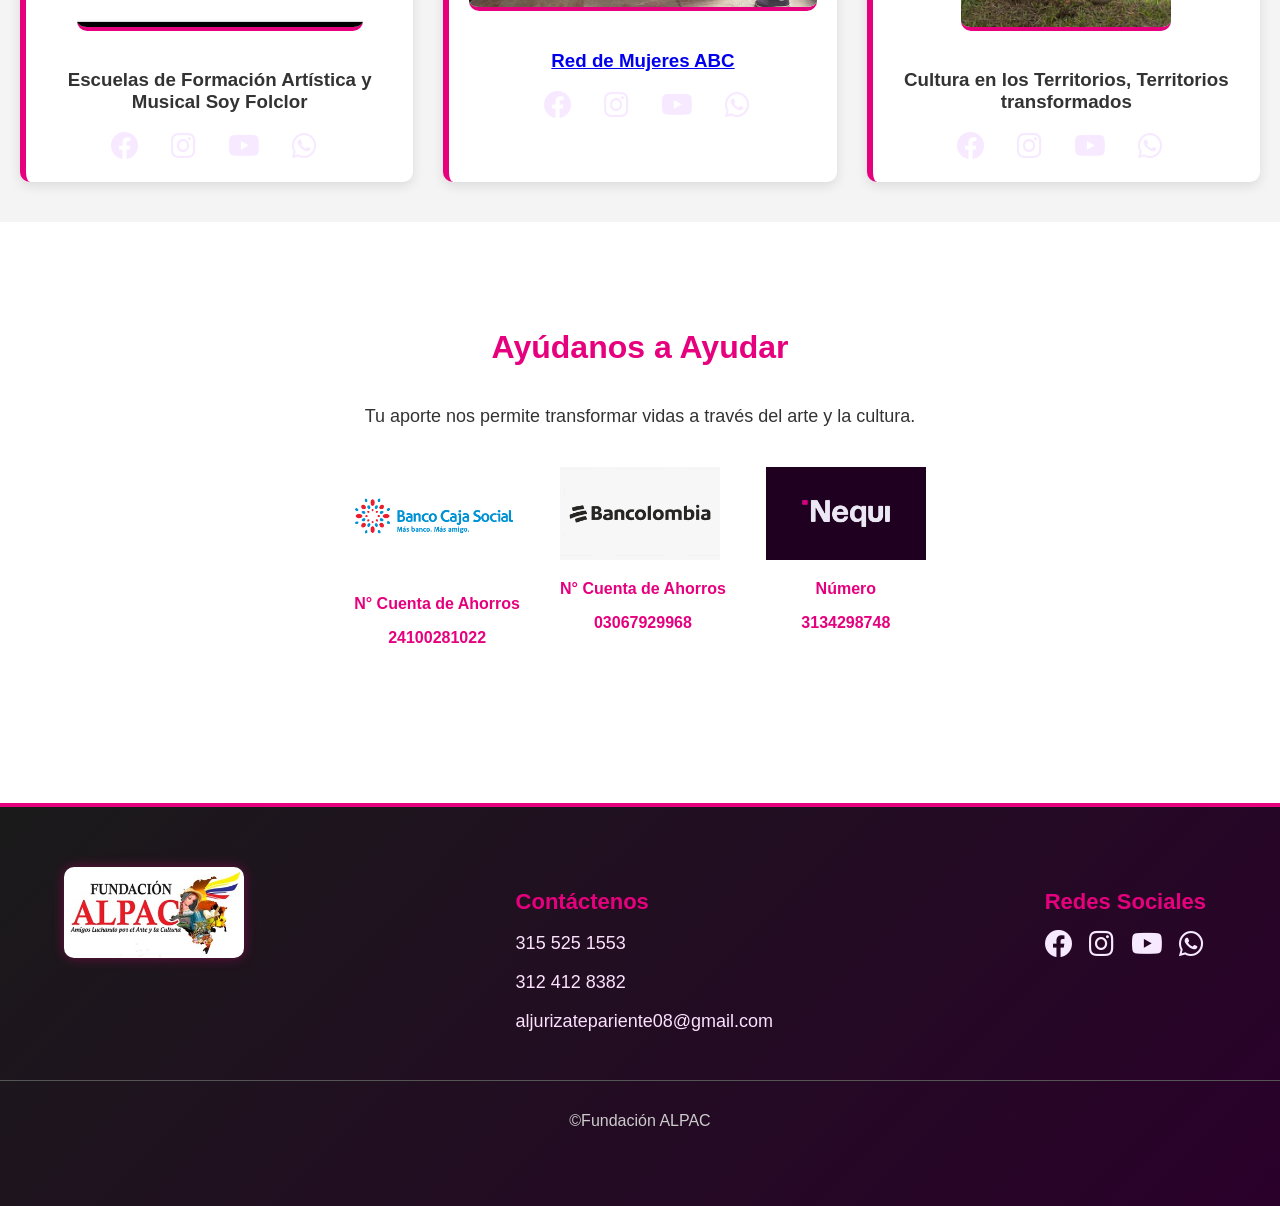
==== commit 7ca9309f: "Update index.html" ====
--- a/index.html
+++ b/index.html
@@ -22,6 +22,7 @@
             <a href="#somos">Quiénes Somos</a>
             <a href="#valores">Valores</a>
             <a href="#programas">Programas</a>
+            <a href="#donaciones">Donaciones</a>
         </nav>
     </div>
 </header>
